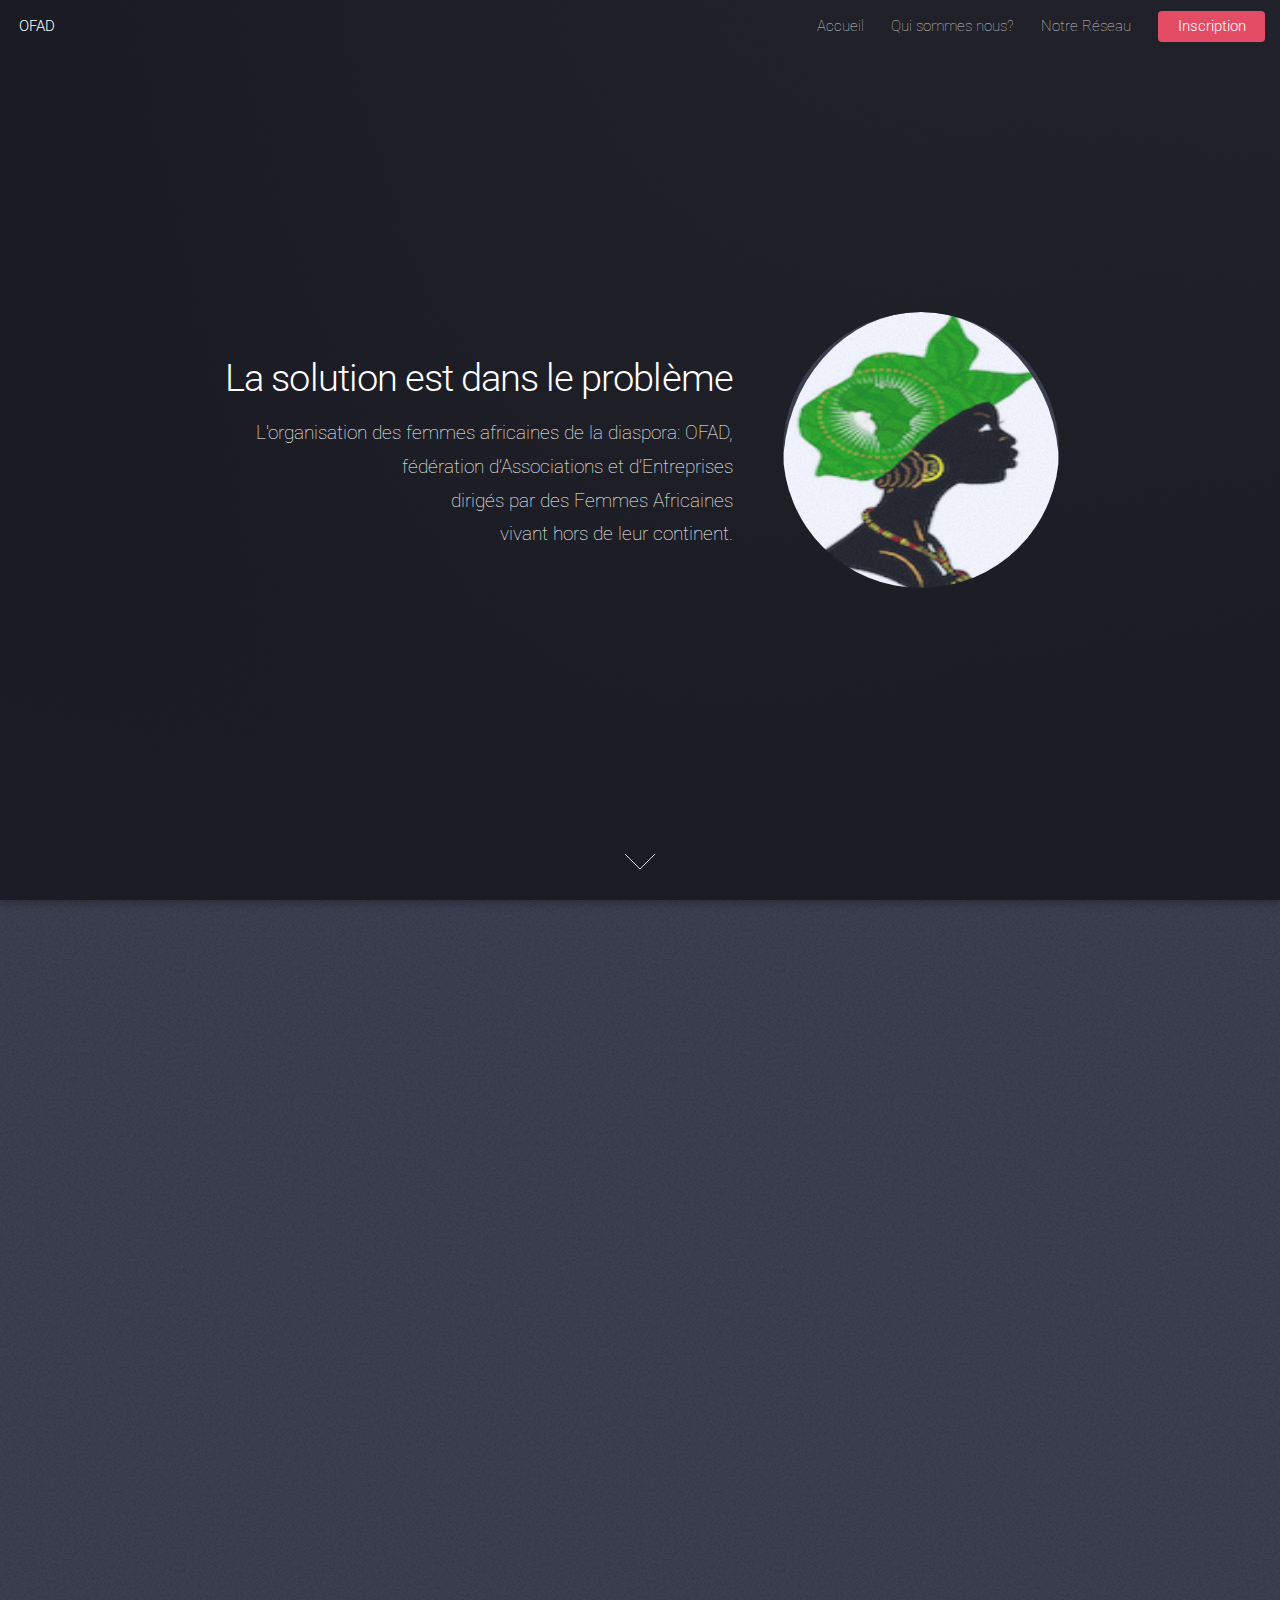
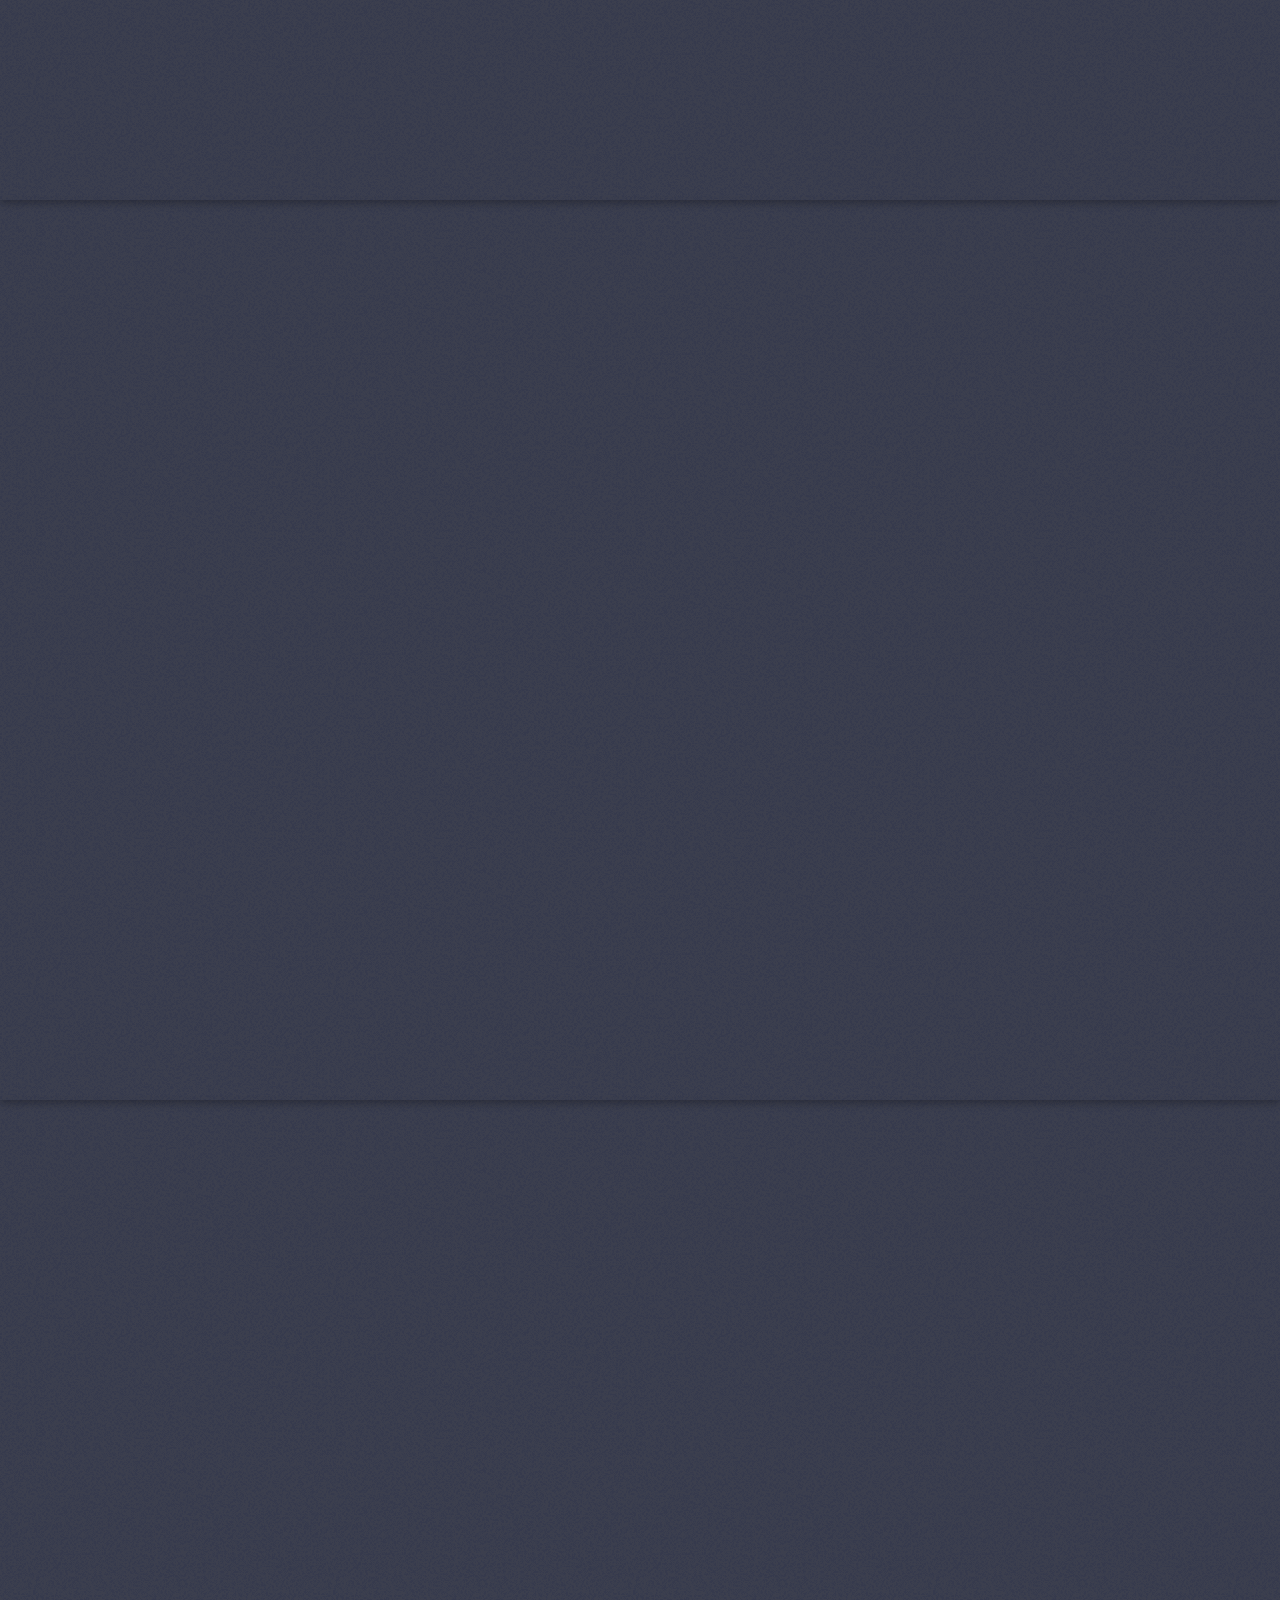
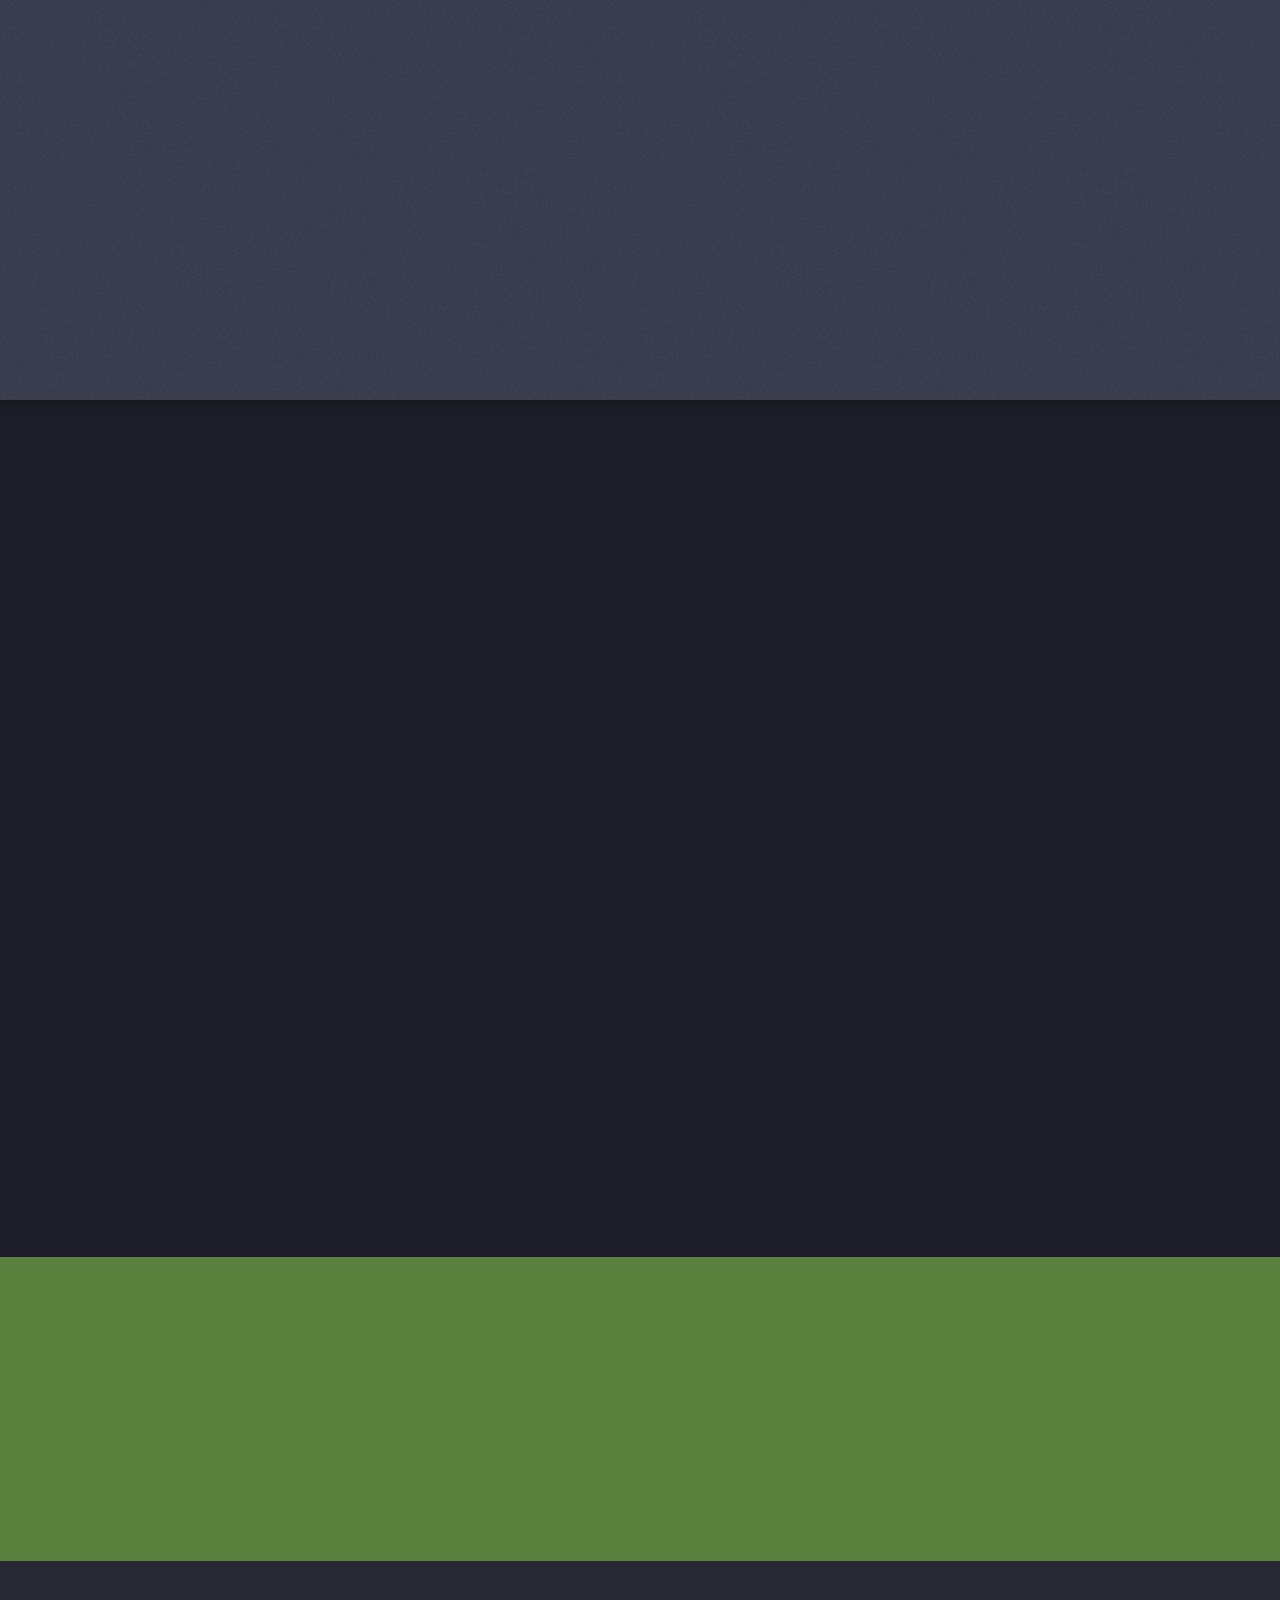
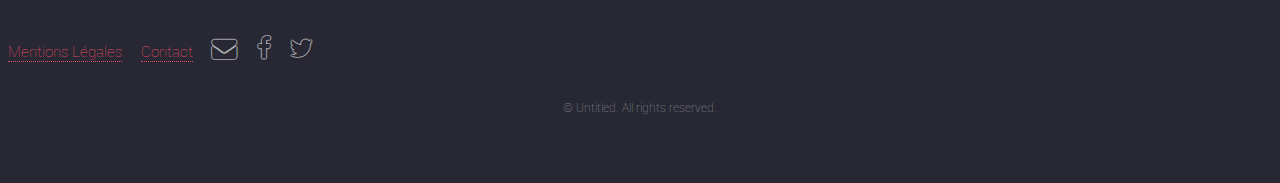
==== index.html @ 0f6bec69 "second commit" ====
<!DOCTYPE HTML>
<!--
	Landed by HTML5 UP
	html5up.net | @ajlkn
	Free for personal and commercial use under the CCA 3.0 license (html5up.net/license)
-->
<html>
	<head>
		<title>OFAD</title>
		<meta charset="utf-8" />
		<meta name="viewport" content="width=device-width, initial-scale=1" />
		<!--[if lte IE 8]><script src="assets/js/ie/html5shiv.js"></script><![endif]-->
		<link rel="stylesheet" href="assets/css/main.css" />
		<!--[if lte IE 9]><link rel="stylesheet" href="assets/css/ie9.css" /><![endif]-->
		<!--[if lte IE 8]><link rel="stylesheet" href="assets/css/ie8.css" /><![endif]-->
	</head>
	<body class="landing">
		<div id="page-wrapper">

			<!-- Header -->
				<header id="header">
					<h1 id="logo"><a href="index.html">OFAD</a></h1>
					<nav id="nav">
						<ul>
							<li><a href="index.html">Accueil</a></li>
							<li>
								<a href="#">Qui sommes nous?</a>
								<ul>
									<li><a href="left-sidebar.html">Nos Activités</a></li>
									<li><a href="right-sidebar.html">Actualités</a>
										<ul>
										<li><a href="#">Rencontre Associative</a></li>
										<li><a href="#">Agenda</a></li>
										</ul>
									</li>
									<li><a href="no-sidebar.html">Forums</a>
										<ul>
											<li><a href="#">Forum 2016</a></li>
											<li><a href="#">Forum 2015</a></li>
										</ul>
									</li>
									<li>
										<a href="#">L'équipe</a>
									</li>
								</ul>
							</li>
							<li><a href="reso.html">Notre Réseau</a>
								<ul>
									<li><a href="#"> Avec l'Afrique</a></li>
									<li><a href="#"> Richesse Associative</a></li>
									<li><a href="#"> Elles ont osé</a></li>
									<li><a href="#"> Gallerie</a></li>
								</ul>
							</li>
							<li><a href="conexion.html" class="button special">Inscription</a>
							</li>
						</ul>
					</nav>
				</header>

			<!-- Banner -->
				<section id="banner">
					<div class="content">
						<header>
							<h2>La solution est dans le problème</h2>
							<p>L'organisation des femmes africaines de la diaspora: OFAD,</br>
							fédération d’Associations et d’Entreprises </br>dirigés par des Femmes Africaines</br>
						 vivant hors de leur continent.</p>
						</header>
						<span class="image"><img src="images/logo_ofad.png" alt="" width="312px"height="312px"/></span>
					</div>
					<a href="#one" class="goto-next scrolly">Next</a>
				</section>

			<!-- One -->
				<section id="one" class="spotlight style1 bottom">
					<span class="image fit main ">
						<img src="images/couvofad1.png" alt="" />
					</span>
					<div class="content">
						<div class="container">
							<div class="row">
								<div class="4u 12u$(medium)">
									<header>
										<h2>Odio faucibus ipsum integer consequat</h2>
										<p>Nascetur eu nibh vestibulum amet gravida nascetur praesent</p>
									</header>
								</div>
								<div class="4u 12u$(medium)">
									<p>Feugiat accumsan lorem eu ac lorem amet sed accumsan donec.
									Blandit orci porttitor semper. Arcu phasellus tortor enim mi
									nisi praesent dolor adipiscing. Integer mi sed nascetur cep aliquet
									augue varius tempus lobortis porttitor accumsan consequat
									adipiscing lorem dolor.</p>
								</div>
								<div class="4u$ 12u$(medium)">
									<p>Morbi enim nascetur et placerat lorem sed iaculis neque ante
									adipiscing adipiscing metus massa. Blandit orci porttitor semper.
									Arcu phasellus tortor enim mi mi nisi praesent adipiscing. Integer
									mi sed nascetur cep aliquet augue varius tempus. Feugiat lorem
									ipsum dolor nullam.</p>
								</div>
							</div>
						</div>
					</div>
					<a href="#two" class="goto-next scrolly">Next</a>
				</section>

			<!-- Two -->
				<section id="two" class="spotlight style2 right">
					<span class="image fit main"><img src="images/vert02.png" alt="" /></span>
					<div class="content">
						<header>
							<h2>Notre Actualité</h2>
							<p>Ici vous verrez l'actualité de notre association.</p>
						</header>
						<p>Feugiat accumsan lorem eu ac lorem amet ac arcu phasellus tortor enim mi mi nisi praesent adipiscing. Integer mi sed nascetur cep aliquet augue varius tempus lobortis porttitor lorem et accumsan consequat adipiscing lorem.</p>
						<ul class="actions">
							<li><a href="#" class="button">Learn More</a></li>
						</ul>
					</div>
					<a href="#three" class="goto-next scrolly">Next</a>
				</section>

			<!-- Three -->
				<section id="three" class="spotlight style3 left">
					<span class="image fit main bottom"><img src="images/vert03.png" alt="" /></span>
					<div class="content">
						<header>
							<h2>Nos Actions et Forums.</h2>
							<p>Ici figurent toutes les actions que nous menons à travers l'Europe et l'Afrique.</p>
						</header>
						<p>Feugiat accumsan lorem eu ac lorem amet ac arcu phasellus tortor enim mi mi nisi praesent adipiscing. Integer mi sed nascetur cep aliquet augue varius tempus lobortis porttitor lorem et accumsan consequat adipiscing lorem.</p>
						<ul class="actions">
							<li><a href="#" class="button">Learn More</a></li>
						</ul>
					</div>
					<a href="#four" class="goto-next scrolly">Next</a>
				</section>

			<!-- Four -->
				<section id="four" class="wrapper style1 special fade-up">
					<div class="container">
						<header class="major">
							<h2>PARTENAIRES</h2>
							<p>Les Entreprises qui ont décidées de soutenir l'évolution de la femme africaine en Europe et en Afrique.</p>
						</header>
						<div class="box alt">
							<div class="row uniform">
								<section class="4u 6u(medium) 12u$(xsmall)">
									<span class="image fit part"> <img src="images/AFD_rvb_v2.png" alt="" /></span>
									<h3>Agence française de Développement</h3>
									<p>Feugiat accumsan lorem eu ac lorem amet accumsan donec. Blandit orci porttitor.</p>
								</section>
								<section class="4u 6u$(medium) 12u$(xsmall)">
									<span class="image fit part"><img src="images/ile_de_france.jpg" alt="" /></span>
									<h3>Île de France</h3>
									<p>Feugiat accumsan lorem eu ac lorem amet accumsan donec. Blandit orci porttitor.</p>
								</section>
								<section class="4u$ 6u(medium) 12u$(xsmall)">
									<span class="image fit part"><img src="images/LOGO_UBIZNEWS.jpg" alt="" /></span>
									<h3>UBIZNEWS</h3>
									<p>Feugiat accumsan lorem eu ac lorem amet accumsan donec. Blandit orci porttitor.</p>
								</section>
								<section class="4u 6u$(medium) 12u$(xsmall)">
									<span class="image fit part"><img src="images/LOGO_CLAEE.jpg" alt="" /></span>
									<h3>C.L.A.E.E</h3>
									<p>Feugiat accumsan lorem eu ac lorem amet accumsan donec. Blandit orci porttitor.</p>
								</section>
								<section class="4u 6u(medium) 12u$(xsmall)">
								<span class="image fit part"><img src="images/planet_finance.jpg" alt="" /></span>
									<h3>Planete Finance</h3>
									<p>Feugiat accumsan lorem eu ac lorem amet accumsan donec. Blandit orci porttitor.</p>
								</section>
								<section class="4u$ 6u$(medium) 12u$(xsmall)">
									<span class="image fit part"><img src="images/cha_logo.jpg" alt="" /></span>
									<h3>Centre Hubertine Auclert</h3>
									<p>Feugiat accumsan lorem eu ac lorem amet accumsan donec. Blandit orci porttitor.</p>
								</section>
							</div>
						</div>
					</div>
				</section>

			<!-- Five -->
				<section id="five" class="wrapper style2 special fade">
					<div class="container">
						<header>
							<h2>Contactez Nous</h2>
							<p>Pour nous joindre, nous faire un don, Posez des questions c'estpar ici.</p>
						</header>
						<form method="post" action="#" class="container 50%">
							<div class="row uniform 50%">
								<div class="8u 12u$(xsmall)"><input type="email" name="email" id="email" placeholder="Votre adresse Email" />
									<textare arows="5" cols="10" name="msg" id="msg" placeholder="Entrez Votre Message"></textarea>
								</div>
								<div class="4u$ 12u$(xsmall)"><input type="submit" value="Validez" class="fit special" /></div>
							</div>
						</form>
					</div>
				</section>

			<!-- Footer -->
				<footer id="footer">
					<ul class="icons">
						<li><a href="ML.html" ><span class="label">Mentions Légales</span></a></li>
						<li><a href="contact.html"><span class="label">Contact</span></a></li>
						<li><a href="#" class="icon alt fa-envelope"><span class="label">Email</span></a></li>
						<li><a href="#" class="icon alt fa-facebook"><span class="label">Facebook</span></a></li>
						<li><a href="#" class="icon alt fa-twitter"><span class="label">Twitter</span></a></li>
					</ul>
					<ul class="copyright">
						<li>&copy; Untitled. All rights reserved.</li>
					</ul>
				</footer>

		</div>

		<!-- Scripts -->
			<script src="assets/js/jquery.min.js"></script>
			<script src="assets/js/jquery.scrolly.min.js"></script>
			<script src="assets/js/jquery.dropotron.min.js"></script>
			<script src="assets/js/jquery.scrollex.min.js"></script>
			<script src="assets/js/skel.min.js"></script>
			<script src="assets/js/util.js"></script>
			<!--[if lte IE 8]><script src="assets/js/ie/respond.min.js"></script><![endif]-->
			<script src="assets/js/main.js"></script>

	</body>
</html>
---- assets/css/main.css ----
@import url("font-awesome.min.css");
@import url("http://fonts.googleapis.com/css?family=Roboto:100,300,100italic,300italic");

/*
	Landed by HTML5 UP
	html5up.net | @ajlkn
	Free for personal and commercial use under the CCA 3.0 license (html5up.net/license)
*/

/* Reset */

	html, body, div, span, applet, object, iframe, h1, h2, h3, h4, h5, h6, p, blockquote, pre, a, abbr, acronym, address, big, cite, code, del, dfn, em, img, ins, kbd, q, s, samp, small, strike, strong, sub, sup, tt, var, b, u, i, center, dl, dt, dd, ol, ul, li, fieldset, form, label, legend, table, caption, tbody, tfoot, thead, tr, th, td, article, aside, canvas, details, embed, figure, figcaption, footer, header, hgroup, menu, nav, output, ruby, section, summary, time, mark, audio, video {
		margin: 0;
		padding: 0;
		border: 0;
		font-size: 100%;
		font: inherit;
		vertical-align: baseline;
	}

	article, aside, details, figcaption, figure, footer, header, hgroup, menu, nav, section {
		display: block;
	}

	body {
		line-height: 1;
	}

	ol, ul {
		list-style: none;
	}

	blockquote, q {
		quotes: none;
	}

	blockquote:before, blockquote:after, q:before, q:after {
		content: '';
		content: none;
	}

	table {
		border-collapse: collapse;
		border-spacing: 0;
	}

	body {
		-webkit-text-size-adjust: none;
	}

/* Box Model */

	*, *:before, *:after {
		-moz-box-sizing: border-box;
		-webkit-box-sizing: border-box;
		box-sizing: border-box;
	}

/* Containers */

	.container {
		margin-left: auto;
		margin-right: auto;
	}

	.container.\31 25\25 {
		width: 100%;
		max-width: 87.5em;
		min-width: 70em;
	}

	.container.\37 5\25 {
		width: 52.5em;
	}

	.container.\35 0\25 {
		width: 35em;
	}

	.container.\32 5\25 {
		width: 17.5em;
	}

	.container {
		width: 70em;
	}

	@media screen and (max-width: 1680px) {

		.container.\31 25\25 {
			width: 100%;
			max-width: 87.5em;
			min-width: 70em;
		}

		.container.\37 5\25 {
			width: 52.5em;
		}

		.container.\35 0\25 {
			width: 35em;
		}

		.container.\32 5\25 {
			width: 17.5em;
		}

		.container {
			width: 70em;
		}

	}

	@media screen and (max-width: 1280px) {

		.container.\31 25\25 {
			width: 100%;
			max-width: 112.5%;
			min-width: 90%;
		}

		.container.\37 5\25 {
			width: 67.5%;
		}

		.container.\35 0\25 {
			width: 45%;
		}

		.container.\32 5\25 {
			width: 22.5%;
		}

		.container {
			width: 90%;
		}

	}

	@media screen and (max-width: 980px) {

		.container.\31 25\25 {
			width: 100%;
			max-width: 125%;
			min-width: 100%;
		}

		.container.\37 5\25 {
			width: 75%;
		}

		.container.\35 0\25 {
			width: 50%;
		}

		.container.\32 5\25 {
			width: 25%;
		}

		.container {
			width: 100% !important;
		}

	}

	@media screen and (max-width: 736px) {

		.container.\31 25\25 {
			width: 100%;
			max-width: 125%;
			min-width: 100%;
		}

		.container.\37 5\25 {
			width: 75%;
		}

		.container.\35 0\25 {
			width: 50%;
		}

		.container.\32 5\25 {
			width: 25%;
		}

		.container {
			width: 100% !important;
		}

	}

	@media screen and (max-width: 480px) {

		.container.\31 25\25 {
			width: 100%;
			max-width: 125%;
			min-width: 100%;
		}

		.container.\37 5\25 {
			width: 75%;
		}

		.container.\35 0\25 {
			width: 50%;
		}

		.container.\32 5\25 {
			width: 25%;
		}

		.container {
			width: 100% !important;
		}

	}

/* Grid */

	.row {
		border-bottom: solid 1px transparent;
		-moz-box-sizing: border-box;
		-webkit-box-sizing: border-box;
		box-sizing: border-box;
	}

	.row > * {
		float: left;
		-moz-box-sizing: border-box;
		-webkit-box-sizing: border-box;
		box-sizing: border-box;
	}

	.row:after, .row:before {
		content: '';
		display: block;
		clear: both;
		height: 0;
	}

	.row.uniform > * > :first-child {
		margin-top: 0;
	}

	.row.uniform > * > :last-child {
		margin-bottom: 0;
	}

	.row.\30 \25 > * {
		padding: 0 0 0 0em;
	}

	.row.\30 \25 {
		margin: 0 0 -1px 0em;
	}

	.row.uniform.\30 \25 > * {
		padding: 0em 0 0 0em;
	}

	.row.uniform.\30 \25 {
		margin: 0em 0 -1px 0em;
	}

	.row > * {
		padding: 0 0 0 2.5em;
	}

	.row {
		margin: 0 0 -1px -2.5em;
	}

	.row.uniform > * {
		padding: 2.5em 0 0 2.5em;
	}

	.row.uniform {
		margin: -2.5em 0 -1px -2.5em;
	}

	.row.\32 00\25 > * {
		padding: 0 0 0 5em;
	}

	.row.\32 00\25 {
		margin: 0 0 -1px -5em;
	}

	.row.uniform.\32 00\25 > * {
		padding: 5em 0 0 5em;
	}

	.row.uniform.\32 00\25 {
		margin: -5em 0 -1px -5em;
	}

	.row.\31 50\25 > * {
		padding: 0 0 0 3.75em;
	}

	.row.\31 50\25 {
		margin: 0 0 -1px -3.75em;
	}

	.row.uniform.\31 50\25 > * {
		padding: 3.75em 0 0 3.75em;
	}

	.row.uniform.\31 50\25 {
		margin: -3.75em 0 -1px -3.75em;
	}

	.row.\35 0\25 > * {
		padding: 0 0 0 1.25em;
	}

	.row.\35 0\25 {
		margin: 0 0 -1px -1.25em;
	}

	.row.uniform.\35 0\25 > * {
		padding: 1.25em 0 0 1.25em;
	}

	.row.uniform.\35 0\25 {
		margin: -1.25em 0 -1px -1.25em;
	}

	.row.\32 5\25 > * {
		padding: 0 0 0 0.625em;
	}

	.row.\32 5\25 {
		margin: 0 0 -1px -0.625em;
	}

	.row.uniform.\32 5\25 > * {
		padding: 0.625em 0 0 0.625em;
	}

	.row.uniform.\32 5\25 {
		margin: -0.625em 0 -1px -0.625em;
	}

	.\31 2u, .\31 2u\24 {
		width: 100%;
		clear: none;
		margin-left: 0;
	}

	.\31 1u, .\31 1u\24 {
		width: 91.6666666667%;
		clear: none;
		margin-left: 0;
	}

	.\31 0u, .\31 0u\24 {
		width: 83.3333333333%;
		clear: none;
		margin-left: 0;
	}

	.\39 u, .\39 u\24 {
		width: 75%;
		clear: none;
		margin-left: 0;
	}

	.\38 u, .\38 u\24 {
		width: 66.6666666667%;
		clear: none;
		margin-left: 0;
	}

	.\37 u, .\37 u\24 {
		width: 58.3333333333%;
		clear: none;
		margin-left: 0;
	}

	.\36 u, .\36 u\24 {
		width: 50%;
		clear: none;
		margin-left: 0;
	}

	.\35 u, .\35 u\24 {
		width: 41.6666666667%;
		clear: none;
		margin-left: 0;
	}

	.\34 u, .\34 u\24 {
		width: 33.3333333333%;
		clear: none;
		margin-left: 0;
	}

	.\33 u, .\33 u\24 {
		width: 25%;
		clear: none;
		margin-left: 0;
	}

	.\32 u, .\32 u\24 {
		width: 16.6666666667%;
		clear: none;
		margin-left: 0;
	}

	.\31 u, .\31 u\24 {
		width: 8.3333333333%;
		clear: none;
		margin-left: 0;
	}

	.\31 2u\24 + *,
	.\31 1u\24 + *,
	.\31 0u\24 + *,
	.\39 u\24 + *,
	.\38 u\24 + *,
	.\37 u\24 + *,
	.\36 u\24 + *,
	.\35 u\24 + *,
	.\34 u\24 + *,
	.\33 u\24 + *,
	.\32 u\24 + *,
	.\31 u\24 + * {
		clear: left;
	}

	.\-11u {
		margin-left: 91.66667%;
	}

	.\-10u {
		margin-left: 83.33333%;
	}

	.\-9u {
		margin-left: 75%;
	}

	.\-8u {
		margin-left: 66.66667%;
	}

	.\-7u {
		margin-left: 58.33333%;
	}

	.\-6u {
		margin-left: 50%;
	}

	.\-5u {
		margin-left: 41.66667%;
	}

	.\-4u {
		margin-left: 33.33333%;
	}

	.\-3u {
		margin-left: 25%;
	}

	.\-2u {
		margin-left: 16.66667%;
	}

	.\-1u {
		margin-left: 8.33333%;
	}

	@media screen and (max-width: 1680px) {

		.row > * {
			padding: 0 0 0 2.5em;
		}

		.row {
			margin: 0 0 -1px -2.5em;
		}

		.row.uniform > * {
			padding: 2.5em 0 0 2.5em;
		}

		.row.uniform {
			margin: -2.5em 0 -1px -2.5em;
		}

		.row.\32 00\25 > * {
			padding: 0 0 0 5em;
		}

		.row.\32 00\25 {
			margin: 0 0 -1px -5em;
		}

		.row.uniform.\32 00\25 > * {
			padding: 5em 0 0 5em;
		}

		.row.uniform.\32 00\25 {
			margin: -5em 0 -1px -5em;
		}

		.row.\31 50\25 > * {
			padding: 0 0 0 3.75em;
		}

		.row.\31 50\25 {
			margin: 0 0 -1px -3.75em;
		}

		.row.uniform.\31 50\25 > * {
			padding: 3.75em 0 0 3.75em;
		}

		.row.uniform.\31 50\25 {
			margin: -3.75em 0 -1px -3.75em;
		}

		.row.\35 0\25 > * {
			padding: 0 0 0 1.25em;
		}

		.row.\35 0\25 {
			margin: 0 0 -1px -1.25em;
		}

		.row.uniform.\35 0\25 > * {
			padding: 1.25em 0 0 1.25em;
		}

		.row.uniform.\35 0\25 {
			margin: -1.25em 0 -1px -1.25em;
		}

		.row.\32 5\25 > * {
			padding: 0 0 0 0.625em;
		}

		.row.\32 5\25 {
			margin: 0 0 -1px -0.625em;
		}

		.row.uniform.\32 5\25 > * {
			padding: 0.625em 0 0 0.625em;
		}

		.row.uniform.\32 5\25 {
			margin: -0.625em 0 -1px -0.625em;
		}

		.\31 2u\28xlarge\29, .\31 2u\24\28xlarge\29 {
			width: 100%;
			clear: none;
			margin-left: 0;
		}

		.\31 1u\28xlarge\29, .\31 1u\24\28xlarge\29 {
			width: 91.6666666667%;
			clear: none;
			margin-left: 0;
		}

		.\31 0u\28xlarge\29, .\31 0u\24\28xlarge\29 {
			width: 83.3333333333%;
			clear: none;
			margin-left: 0;
		}

		.\39 u\28xlarge\29, .\39 u\24\28xlarge\29 {
			width: 75%;
			clear: none;
			margin-left: 0;
		}

		.\38 u\28xlarge\29, .\38 u\24\28xlarge\29 {
			width: 66.6666666667%;
			clear: none;
			margin-left: 0;
		}

		.\37 u\28xlarge\29, .\37 u\24\28xlarge\29 {
			width: 58.3333333333%;
			clear: none;
			margin-left: 0;
		}

		.\36 u\28xlarge\29, .\36 u\24\28xlarge\29 {
			width: 50%;
			clear: none;
			margin-left: 0;
		}

		.\35 u\28xlarge\29, .\35 u\24\28xlarge\29 {
			width: 41.6666666667%;
			clear: none;
			margin-left: 0;
		}

		.\34 u\28xlarge\29, .\34 u\24\28xlarge\29 {
			width: 33.3333333333%;
			clear: none;
			margin-left: 0;
		}

		.\33 u\28xlarge\29, .\33 u\24\28xlarge\29 {
			width: 25%;
			clear: none;
			margin-left: 0;
		}

		.\32 u\28xlarge\29, .\32 u\24\28xlarge\29 {
			width: 16.6666666667%;
			clear: none;
			margin-left: 0;
		}

		.\31 u\28xlarge\29, .\31 u\24\28xlarge\29 {
			width: 8.3333333333%;
			clear: none;
			margin-left: 0;
		}

		.\31 2u\24\28xlarge\29 + *,
		.\31 1u\24\28xlarge\29 + *,
		.\31 0u\24\28xlarge\29 + *,
		.\39 u\24\28xlarge\29 + *,
		.\38 u\24\28xlarge\29 + *,
		.\37 u\24\28xlarge\29 + *,
		.\36 u\24\28xlarge\29 + *,
		.\35 u\24\28xlarge\29 + *,
		.\34 u\24\28xlarge\29 + *,
		.\33 u\24\28xlarge\29 + *,
		.\32 u\24\28xlarge\29 + *,
		.\31 u\24\28xlarge\29 + * {
			clear: left;
		}

		.\-11u\28xlarge\29 {
			margin-left: 91.66667%;
		}

		.\-10u\28xlarge\29 {
			margin-left: 83.33333%;
		}

		.\-9u\28xlarge\29 {
			margin-left: 75%;
		}

		.\-8u\28xlarge\29 {
			margin-left: 66.66667%;
		}

		.\-7u\28xlarge\29 {
			margin-left: 58.33333%;
		}

		.\-6u\28xlarge\29 {
			margin-left: 50%;
		}

		.\-5u\28xlarge\29 {
			margin-left: 41.66667%;
		}

		.\-4u\28xlarge\29 {
			margin-left: 33.33333%;
		}

		.\-3u\28xlarge\29 {
			margin-left: 25%;
		}

		.\-2u\28xlarge\29 {
			margin-left: 16.66667%;
		}

		.\-1u\28xlarge\29 {
			margin-left: 8.33333%;
		}

	}

	@media screen and (max-width: 1280px) {

		.row > * {
			padding: 0 0 0 2.5em;
		}

		.row {
			margin: 0 0 -1px -2.5em;
		}

		.row.uniform > * {
			padding: 2.5em 0 0 2.5em;
		}

		.row.uniform {
			margin: -2.5em 0 -1px -2.5em;
		}

		.row.\32 00\25 > * {
			padding: 0 0 0 5em;
		}

		.row.\32 00\25 {
			margin: 0 0 -1px -5em;
		}

		.row.uniform.\32 00\25 > * {
			padding: 5em 0 0 5em;
		}

		.row.uniform.\32 00\25 {
			margin: -5em 0 -1px -5em;
		}

		.row.\31 50\25 > * {
			padding: 0 0 0 3.75em;
		}

		.row.\31 50\25 {
			margin: 0 0 -1px -3.75em;
		}

		.row.uniform.\31 50\25 > * {
			padding: 3.75em 0 0 3.75em;
		}

		.row.uniform.\31 50\25 {
			margin: -3.75em 0 -1px -3.75em;
		}

		.row.\35 0\25 > * {
			padding: 0 0 0 1.25em;
		}

		.row.\35 0\25 {
			margin: 0 0 -1px -1.25em;
		}

		.row.uniform.\35 0\25 > * {
			padding: 1.25em 0 0 1.25em;
		}

		.row.uniform.\35 0\25 {
			margin: -1.25em 0 -1px -1.25em;
		}

		.row.\32 5\25 > * {
			padding: 0 0 0 0.625em;
		}

		.row.\32 5\25 {
			margin: 0 0 -1px -0.625em;
		}

		.row.uniform.\32 5\25 > * {
			padding: 0.625em 0 0 0.625em;
		}

		.row.uniform.\32 5\25 {
			margin: -0.625em 0 -1px -0.625em;
		}

		.\31 2u\28large\29, .\31 2u\24\28large\29 {
			width: 100%;
			clear: none;
			margin-left: 0;
		}

		.\31 1u\28large\29, .\31 1u\24\28large\29 {
			width: 91.6666666667%;
			clear: none;
			margin-left: 0;
		}

		.\31 0u\28large\29, .\31 0u\24\28large\29 {
			width: 83.3333333333%;
			clear: none;
			margin-left: 0;
		}

		.\39 u\28large\29, .\39 u\24\28large\29 {
			width: 75%;
			clear: none;
			margin-left: 0;
		}

		.\38 u\28large\29, .\38 u\24\28large\29 {
			width: 66.6666666667%;
			clear: none;
			margin-left: 0;
		}

		.\37 u\28large\29, .\37 u\24\28large\29 {
			width: 58.3333333333%;
			clear: none;
			margin-left: 0;
		}

		.\36 u\28large\29, .\36 u\24\28large\29 {
			width: 50%;
			clear: none;
			margin-left: 0;
		}

		.\35 u\28large\29, .\35 u\24\28large\29 {
			width: 41.6666666667%;
			clear: none;
			margin-left: 0;
		}

		.\34 u\28large\29, .\34 u\24\28large\29 {
			width: 33.3333333333%;
			clear: none;
			margin-left: 0;
		}

		.\33 u\28large\29, .\33 u\24\28large\29 {
			width: 25%;
			clear: none;
			margin-left: 0;
		}

		.\32 u\28large\29, .\32 u\24\28large\29 {
			width: 16.6666666667%;
			clear: none;
			margin-left: 0;
		}

		.\31 u\28large\29, .\31 u\24\28large\29 {
			width: 8.3333333333%;
			clear: none;
			margin-left: 0;
		}

		.\31 2u\24\28large\29 + *,
		.\31 1u\24\28large\29 + *,
		.\31 0u\24\28large\29 + *,
		.\39 u\24\28large\29 + *,
		.\38 u\24\28large\29 + *,
		.\37 u\24\28large\29 + *,
		.\36 u\24\28large\29 + *,
		.\35 u\24\28large\29 + *,
		.\34 u\24\28large\29 + *,
		.\33 u\24\28large\29 + *,
		.\32 u\24\28large\29 + *,
		.\31 u\24\28large\29 + * {
			clear: left;
		}

		.\-11u\28large\29 {
			margin-left: 91.66667%;
		}

		.\-10u\28large\29 {
			margin-left: 83.33333%;
		}

		.\-9u\28large\29 {
			margin-left: 75%;
		}

		.\-8u\28large\29 {
			margin-left: 66.66667%;
		}

		.\-7u\28large\29 {
			margin-left: 58.33333%;
		}

		.\-6u\28large\29 {
			margin-left: 50%;
		}

		.\-5u\28large\29 {
			margin-left: 41.66667%;
		}

		.\-4u\28large\29 {
			margin-left: 33.33333%;
		}

		.\-3u\28large\29 {
			margin-left: 25%;
		}

		.\-2u\28large\29 {
			margin-left: 16.66667%;
		}

		.\-1u\28large\29 {
			margin-left: 8.33333%;
		}

	}

	@media screen and (max-width: 980px) {

		.row > * {
			padding: 0 0 0 2.5em;
		}

		.row {
			margin: 0 0 -1px -2.5em;
		}

		.row.uniform > * {
			padding: 2.5em 0 0 2.5em;
		}

		.row.uniform {
			margin: -2.5em 0 -1px -2.5em;
		}

		.row.\32 00\25 > * {
			padding: 0 0 0 5em;
		}

		.row.\32 00\25 {
			margin: 0 0 -1px -5em;
		}

		.row.uniform.\32 00\25 > * {
			padding: 5em 0 0 5em;
		}

		.row.uniform.\32 00\25 {
			margin: -5em 0 -1px -5em;
		}

		.row.\31 50\25 > * {
			padding: 0 0 0 3.75em;
		}

		.row.\31 50\25 {
			margin: 0 0 -1px -3.75em;
		}

		.row.uniform.\31 50\25 > * {
			padding: 3.75em 0 0 3.75em;
		}

		.row.uniform.\31 50\25 {
			margin: -3.75em 0 -1px -3.75em;
		}

		.row.\35 0\25 > * {
			padding: 0 0 0 1.25em;
		}

		.row.\35 0\25 {
			margin: 0 0 -1px -1.25em;
		}

		.row.uniform.\35 0\25 > * {
			padding: 1.25em 0 0 1.25em;
		}

		.row.uniform.\35 0\25 {
			margin: -1.25em 0 -1px -1.25em;
		}

		.row.\32 5\25 > * {
			padding: 0 0 0 0.625em;
		}

		.row.\32 5\25 {
			margin: 0 0 -1px -0.625em;
		}

		.row.uniform.\32 5\25 > * {
			padding: 0.625em 0 0 0.625em;
		}

		.row.uniform.\32 5\25 {
			margin: -0.625em 0 -1px -0.625em;
		}

		.\31 2u\28medium\29, .\31 2u\24\28medium\29 {
			width: 100%;
			clear: none;
			margin-left: 0;
		}

		.\31 1u\28medium\29, .\31 1u\24\28medium\29 {
			width: 91.6666666667%;
			clear: none;
			margin-left: 0;
		}

		.\31 0u\28medium\29, .\31 0u\24\28medium\29 {
			width: 83.3333333333%;
			clear: none;
			margin-left: 0;
		}

		.\39 u\28medium\29, .\39 u\24\28medium\29 {
			width: 75%;
			clear: none;
			margin-left: 0;
		}

		.\38 u\28medium\29, .\38 u\24\28medium\29 {
			width: 66.6666666667%;
			clear: none;
			margin-left: 0;
		}

		.\37 u\28medium\29, .\37 u\24\28medium\29 {
			width: 58.3333333333%;
			clear: none;
			margin-left: 0;
		}

		.\36 u\28medium\29, .\36 u\24\28medium\29 {
			width: 50%;
			clear: none;
			margin-left: 0;
		}

		.\35 u\28medium\29, .\35 u\24\28medium\29 {
			width: 41.6666666667%;
			clear: none;
			margin-left: 0;
		}

		.\34 u\28medium\29, .\34 u\24\28medium\29 {
			width: 33.3333333333%;
			clear: none;
			margin-left: 0;
		}

		.\33 u\28medium\29, .\33 u\24\28medium\29 {
			width: 25%;
			clear: none;
			margin-left: 0;
		}

		.\32 u\28medium\29, .\32 u\24\28medium\29 {
			width: 16.6666666667%;
			clear: none;
			margin-left: 0;
		}

		.\31 u\28medium\29, .\31 u\24\28medium\29 {
			width: 8.3333333333%;
			clear: none;
			margin-left: 0;
		}

		.\31 2u\24\28medium\29 + *,
		.\31 1u\24\28medium\29 + *,
		.\31 0u\24\28medium\29 + *,
		.\39 u\24\28medium\29 + *,
		.\38 u\24\28medium\29 + *,
		.\37 u\24\28medium\29 + *,
		.\36 u\24\28medium\29 + *,
		.\35 u\24\28medium\29 + *,
		.\34 u\24\28medium\29 + *,
		.\33 u\24\28medium\29 + *,
		.\32 u\24\28medium\29 + *,
		.\31 u\24\28medium\29 + * {
			clear: left;
		}

		.\-11u\28medium\29 {
			margin-left: 91.66667%;
		}

		.\-10u\28medium\29 {
			margin-left: 83.33333%;
		}

		.\-9u\28medium\29 {
			margin-left: 75%;
		}

		.\-8u\28medium\29 {
			margin-left: 66.66667%;
		}

		.\-7u\28medium\29 {
			margin-left: 58.33333%;
		}

		.\-6u\28medium\29 {
			margin-left: 50%;
		}

		.\-5u\28medium\29 {
			margin-left: 41.66667%;
		}

		.\-4u\28medium\29 {
			margin-left: 33.33333%;
		}

		.\-3u\28medium\29 {
			margin-left: 25%;
		}

		.\-2u\28medium\29 {
			margin-left: 16.66667%;
		}

		.\-1u\28medium\29 {
			margin-left: 8.33333%;
		}

	}

	@media screen and (max-width: 736px) {

		.row > * {
			padding: 0 0 0 2.5em;
		}

		.row {
			margin: 0 0 -1px -2.5em;
		}

		.row.uniform > * {
			padding: 2.5em 0 0 2.5em;
		}

		.row.uniform {
			margin: -2.5em 0 -1px -2.5em;
		}

		.row.\32 00\25 > * {
			padding: 0 0 0 5em;
		}

		.row.\32 00\25 {
			margin: 0 0 -1px -5em;
		}

		.row.uniform.\32 00\25 > * {
			padding: 5em 0 0 5em;
		}

		.row.uniform.\32 00\25 {
			margin: -5em 0 -1px -5em;
		}

		.row.\31 50\25 > * {
			padding: 0 0 0 3.75em;
		}

		.row.\31 50\25 {
			margin: 0 0 -1px -3.75em;
		}

		.row.uniform.\31 50\25 > * {
			padding: 3.75em 0 0 3.75em;
		}

		.row.uniform.\31 50\25 {
			margin: -3.75em 0 -1px -3.75em;
		}

		.row.\35 0\25 > * {
			padding: 0 0 0 1.25em;
		}

		.row.\35 0\25 {
			margin: 0 0 -1px -1.25em;
		}

		.row.uniform.\35 0\25 > * {
			padding: 1.25em 0 0 1.25em;
		}

		.row.uniform.\35 0\25 {
			margin: -1.25em 0 -1px -1.25em;
		}

		.row.\32 5\25 > * {
			padding: 0 0 0 0.625em;
		}

		.row.\32 5\25 {
			margin: 0 0 -1px -0.625em;
		}

		.row.uniform.\32 5\25 > * {
			padding: 0.625em 0 0 0.625em;
		}

		.row.uniform.\32 5\25 {
			margin: -0.625em 0 -1px -0.625em;
		}

		.\31 2u\28small\29, .\31 2u\24\28small\29 {
			width: 100%;
			clear: none;
			margin-left: 0;
		}

		.\31 1u\28small\29, .\31 1u\24\28small\29 {
			width: 91.6666666667%;
			clear: none;
			margin-left: 0;
		}

		.\31 0u\28small\29, .\31 0u\24\28small\29 {
			width: 83.3333333333%;
			clear: none;
			margin-left: 0;
		}

		.\39 u\28small\29, .\39 u\24\28small\29 {
			width: 75%;
			clear: none;
			margin-left: 0;
		}

		.\38 u\28small\29, .\38 u\24\28small\29 {
			width: 66.6666666667%;
			clear: none;
			margin-left: 0;
		}

		.\37 u\28small\29, .\37 u\24\28small\29 {
			width: 58.3333333333%;
			clear: none;
			margin-left: 0;
		}

		.\36 u\28small\29, .\36 u\24\28small\29 {
			width: 50%;
			clear: none;
			margin-left: 0;
		}

		.\35 u\28small\29, .\35 u\24\28small\29 {
			width: 41.6666666667%;
			clear: none;
			margin-left: 0;
		}

		.\34 u\28small\29, .\34 u\24\28small\29 {
			width: 33.3333333333%;
			clear: none;
			margin-left: 0;
		}

		.\33 u\28small\29, .\33 u\24\28small\29 {
			width: 25%;
			clear: none;
			margin-left: 0;
		}

		.\32 u\28small\29, .\32 u\24\28small\29 {
			width: 16.6666666667%;
			clear: none;
			margin-left: 0;
		}

		.\31 u\28small\29, .\31 u\24\28small\29 {
			width: 8.3333333333%;
			clear: none;
			margin-left: 0;
		}

		.\31 2u\24\28small\29 + *,
		.\31 1u\24\28small\29 + *,
		.\31 0u\24\28small\29 + *,
		.\39 u\24\28small\29 + *,
		.\38 u\24\28small\29 + *,
		.\37 u\24\28small\29 + *,
		.\36 u\24\28small\29 + *,
		.\35 u\24\28small\29 + *,
		.\34 u\24\28small\29 + *,
		.\33 u\24\28small\29 + *,
		.\32 u\24\28small\29 + *,
		.\31 u\24\28small\29 + * {
			clear: left;
		}

		.\-11u\28small\29 {
			margin-left: 91.66667%;
		}

		.\-10u\28small\29 {
			margin-left: 83.33333%;
		}

		.\-9u\28small\29 {
			margin-left: 75%;
		}

		.\-8u\28small\29 {
			margin-left: 66.66667%;
		}

		.\-7u\28small\29 {
			margin-left: 58.33333%;
		}

		.\-6u\28small\29 {
			margin-left: 50%;
		}

		.\-5u\28small\29 {
			margin-left: 41.66667%;
		}

		.\-4u\28small\29 {
			margin-left: 33.33333%;
		}

		.\-3u\28small\29 {
			margin-left: 25%;
		}

		.\-2u\28small\29 {
			margin-left: 16.66667%;
		}

		.\-1u\28small\29 {
			margin-left: 8.33333%;
		}

	}

	@media screen and (max-width: 480px) {

		.row > * {
			padding: 0 0 0 2.5em;
		}

		.row {
			margin: 0 0 -1px -2.5em;
		}

		.row.uniform > * {
			padding: 2.5em 0 0 2.5em;
		}

		.row.uniform {
			margin: -2.5em 0 -1px -2.5em;
		}

		.row.\32 00\25 > * {
			padding: 0 0 0 5em;
		}

		.row.\32 00\25 {
			margin: 0 0 -1px -5em;
		}

		.row.uniform.\32 00\25 > * {
			padding: 5em 0 0 5em;
		}

		.row.uniform.\32 00\25 {
			margin: -5em 0 -1px -5em;
		}

		.row.\31 50\25 > * {
			padding: 0 0 0 3.75em;
		}

		.row.\31 50\25 {
			margin: 0 0 -1px -3.75em;
		}

		.row.uniform.\31 50\25 > * {
			padding: 3.75em 0 0 3.75em;
		}

		.row.uniform.\31 50\25 {
			margin: -3.75em 0 -1px -3.75em;
		}

		.row.\35 0\25 > * {
			padding: 0 0 0 1.25em;
		}

		.row.\35 0\25 {
			margin: 0 0 -1px -1.25em;
		}

		.row.uniform.\35 0\25 > * {
			padding: 1.25em 0 0 1.25em;
		}

		.row.uniform.\35 0\25 {
			margin: -1.25em 0 -1px -1.25em;
		}

		.row.\32 5\25 > * {
			padding: 0 0 0 0.625em;
		}

		.row.\32 5\25 {
			margin: 0 0 -1px -0.625em;
		}

		.row.uniform.\32 5\25 > * {
			padding: 0.625em 0 0 0.625em;
		}

		.row.uniform.\32 5\25 {
			margin: -0.625em 0 -1px -0.625em;
		}

		.\31 2u\28xsmall\29, .\31 2u\24\28xsmall\29 {
			width: 100%;
			clear: none;
			margin-left: 0;
		}

		.\31 1u\28xsmall\29, .\31 1u\24\28xsmall\29 {
			width: 91.6666666667%;
			clear: none;
			margin-left: 0;
		}

		.\31 0u\28xsmall\29, .\31 0u\24\28xsmall\29 {
			width: 83.3333333333%;
			clear: none;
			margin-left: 0;
		}

		.\39 u\28xsmall\29, .\39 u\24\28xsmall\29 {
			width: 75%;
			clear: none;
			margin-left: 0;
		}

		.\38 u\28xsmall\29, .\38 u\24\28xsmall\29 {
			width: 66.6666666667%;
			clear: none;
			margin-left: 0;
		}

		.\37 u\28xsmall\29, .\37 u\24\28xsmall\29 {
			width: 58.3333333333%;
			clear: none;
			margin-left: 0;
		}

		.\36 u\28xsmall\29, .\36 u\24\28xsmall\29 {
			width: 50%;
			clear: none;
			margin-left: 0;
		}

		.\35 u\28xsmall\29, .\35 u\24\28xsmall\29 {
			width: 41.6666666667%;
			clear: none;
			margin-left: 0;
		}

		.\34 u\28xsmall\29, .\34 u\24\28xsmall\29 {
			width: 33.3333333333%;
			clear: none;
			margin-left: 0;
		}

		.\33 u\28xsmall\29, .\33 u\24\28xsmall\29 {
			width: 25%;
			clear: none;
			margin-left: 0;
		}

		.\32 u\28xsmall\29, .\32 u\24\28xsmall\29 {
			width: 16.6666666667%;
			clear: none;
			margin-left: 0;
		}

		.\31 u\28xsmall\29, .\31 u\24\28xsmall\29 {
			width: 8.3333333333%;
			clear: none;
			margin-left: 0;
		}

		.\31 2u\24\28xsmall\29 + *,
		.\31 1u\24\28xsmall\29 + *,
		.\31 0u\24\28xsmall\29 + *,
		.\39 u\24\28xsmall\29 + *,
		.\38 u\24\28xsmall\29 + *,
		.\37 u\24\28xsmall\29 + *,
		.\36 u\24\28xsmall\29 + *,
		.\35 u\24\28xsmall\29 + *,
		.\34 u\24\28xsmall\29 + *,
		.\33 u\24\28xsmall\29 + *,
		.\32 u\24\28xsmall\29 + *,
		.\31 u\24\28xsmall\29 + * {
			clear: left;
		}

		.\-11u\28xsmall\29 {
			margin-left: 91.66667%;
		}

		.\-10u\28xsmall\29 {
			margin-left: 83.33333%;
		}

		.\-9u\28xsmall\29 {
			margin-left: 75%;
		}

		.\-8u\28xsmall\29 {
			margin-left: 66.66667%;
		}

		.\-7u\28xsmall\29 {
			margin-left: 58.33333%;
		}

		.\-6u\28xsmall\29 {
			margin-left: 50%;
		}

		.\-5u\28xsmall\29 {
			margin-left: 41.66667%;
		}

		.\-4u\28xsmall\29 {
			margin-left: 33.33333%;
		}

		.\-3u\28xsmall\29 {
			margin-left: 25%;
		}

		.\-2u\28xsmall\29 {
			margin-left: 16.66667%;
		}

		.\-1u\28xsmall\29 {
			margin-left: 8.33333%;
		}

	}

/* Basic */

	html,body {
		background: #1c1d26;


	}

	body.is-loading *, body.is-loading *:before, body.is-loading *:after {
		-moz-animation: none !important;
		-webkit-animation: none !important;
		-ms-animation: none !important;
		animation: none !important;
		-moz-transition: none !important;
		-webkit-transition: none !important;
		-ms-transition: none !important;
		transition: none !important;
	}

	body, input, select, textarea {
		color: rgba(255, 255, 255, 0.75);
		font-family: "Roboto", Helvetica, sans-serif;
		font-size: 15pt;
		font-weight: 100;
		line-height: 1.75em;
	}

	a {
		-moz-transition: border-color 0.2s ease-in-out, color 0.2s ease-in-out;
		-webkit-transition: border-color 0.2s ease-in-out, color 0.2s ease-in-out;
		-ms-transition: border-color 0.2s ease-in-out, color 0.2s ease-in-out;
		transition: border-color 0.2s ease-in-out, color 0.2s ease-in-out;
		border-bottom: dotted 1px;
		color: #e44c65;
		text-decoration: none;
	}

		a:hover {
			color: #e44c65 !important;
			border-bottom-color: transparent;
		}

	strong, b {
		color: #ffffff;
		font-weight: 300;
	}

	em, i {
		font-style: italic;
	}

	p {
		margin: 0 0 2em 0;
	}

	h1, h2, h3, h4, h5, h6 {
		color: #ffffff;
		font-weight: 300;
		line-height: 1em;
		margin: 0 0 1em 0;
	}

		h1 a, h2 a, h3 a, h4 a, h5 a, h6 a {
			color: inherit;
			border: 0;
		}

	h2 {
		font-size: 2em;
		line-height: 1.5em;
		letter-spacing: -0.025em;
	}

	h3 {
		font-size: 1.35em;
		line-height: 1.5em;
	}

	h4 {
		font-size: 1.1em;
		line-height: 1.5em;
	}

	h5 {
		font-size: 0.9em;
		line-height: 1.5em;
	}

	h6 {
		font-size: 0.7em;
		line-height: 1.5em;
	}

	sub {
		font-size: 0.8em;
		position: relative;
		top: 0.5em;
	}

	sup {
		font-size: 0.8em;
		position: relative;
		top: -0.5em;
	}

	hr {
		border: 0;
		border-bottom: solid 1px rgba(255, 255, 255, 0.3);
		margin: 3em 0;
	}

		hr.major {
			margin: 4em 0;
		}

	blockquote {
		border-left: solid 4px rgba(255, 255, 255, 0.3);
		font-style: italic;
		margin: 0 0 2em 0;
		padding: 0.5em 0 0.5em 2em;
	}

	code {
		background: rgba(255, 255, 255, 0.075);
		border-radius: 4px;
		font-family: "Courier New", monospace;
		font-size: 0.9em;
		margin: 0 0.25em;
		padding: 0.25em 0.65em;
	}

	pre {
		-webkit-overflow-scrolling: touch;
		font-family: "Courier New", monospace;
		font-size: 0.9em;
		margin: 0 0 2em 0;
	}

		pre code {
			display: block;
			line-height: 1.75em;
			padding: 1em 1.5em;
			overflow-x: auto;
		}

	.align-left {
		text-align: left;
	}

	.align-center {
		text-align: center;
	}

	.align-right {
		text-align: right;
	}

/* Loader */

	@-moz-keyframes spinner-show {
		0% {
			opacity: 0;
		}

		100% {
			opacity: 1;
		}
	}

	@-webkit-keyframes spinner-show {
		0% {
			opacity: 0;
		}

		100% {
			opacity: 1;
		}
	}

	@-ms-keyframes spinner-show {
		0% {
			opacity: 0;
		}

		100% {
			opacity: 1;
		}
	}

	@keyframes spinner-show {
		0% {
			opacity: 0;
		}

		100% {
			opacity: 1;
		}
	}

	@-moz-keyframes spinner-hide {
		0% {
			color: rgba(255, 255, 255, 0.15);
			z-index: 100001;
			-moz-transform: scale(1) rotate(0deg);
			-webkit-transform: scale(1) rotate(0deg);
			-ms-transform: scale(1) rotate(0deg);
			transform: scale(1) rotate(0deg);
		}

		99% {
			color: #1c1d26;
			z-index: 100001;
			-moz-transform: scale(0.5) rotate(360deg);
			-webkit-transform: scale(0.5) rotate(360deg);
			-ms-transform: scale(0.5) rotate(360deg);
			transform: scale(0.5) rotate(360deg);
		}

		100% {
			color: #1c1d26;
			z-index: -1;
			-moz-transform: scale(0.5) rotate(360deg);
			-webkit-transform: scale(0.5) rotate(360deg);
			-ms-transform: scale(0.5) rotate(360deg);
			transform: scale(0.5) rotate(360deg);
		}
	}

	@-webkit-keyframes spinner-hide {
		0% {
			color: rgba(255, 255, 255, 0.15);
			z-index: 100001;
			-moz-transform: scale(1) rotate(0deg);
			-webkit-transform: scale(1) rotate(0deg);
			-ms-transform: scale(1) rotate(0deg);
			transform: scale(1) rotate(0deg);
		}

		99% {
			color: #1c1d26;
			z-index: 100001;
			-moz-transform: scale(0.5) rotate(360deg);
			-webkit-transform: scale(0.5) rotate(360deg);
			-ms-transform: scale(0.5) rotate(360deg);
			transform: scale(0.5) rotate(360deg);
		}

		100% {
			color: #1c1d26;
			z-index: -1;
			-moz-transform: scale(0.5) rotate(360deg);
			-webkit-transform: scale(0.5) rotate(360deg);
			-ms-transform: scale(0.5) rotate(360deg);
			transform: scale(0.5) rotate(360deg);
		}
	}

	@-ms-keyframes spinner-hide {
		0% {
			color: rgba(255, 255, 255, 0.15);
			z-index: 100001;
			-moz-transform: scale(1) rotate(0deg);
			-webkit-transform: scale(1) rotate(0deg);
			-ms-transform: scale(1) rotate(0deg);
			transform: scale(1) rotate(0deg);
		}

		99% {
			color: #1c1d26;
			z-index: 100001;
			-moz-transform: scale(0.5) rotate(360deg);
			-webkit-transform: scale(0.5) rotate(360deg);
			-ms-transform: scale(0.5) rotate(360deg);
			transform: scale(0.5) rotate(360deg);
		}

		100% {
			color: #1c1d26;
			z-index: -1;
			-moz-transform: scale(0.5) rotate(360deg);
			-webkit-transform: scale(0.5) rotate(360deg);
			-ms-transform: scale(0.5) rotate(360deg);
			transform: scale(0.5) rotate(360deg);
		}
	}

	@keyframes spinner-hide {
		0% {
			color: rgba(255, 255, 255, 0.15);
			z-index: 100001;
			-moz-transform: scale(1) rotate(0deg);
			-webkit-transform: scale(1) rotate(0deg);
			-ms-transform: scale(1) rotate(0deg);
			transform: scale(1) rotate(0deg);
		}

		99% {
			color: #1c1d26;
			z-index: 100001;
			-moz-transform: scale(0.5) rotate(360deg);
			-webkit-transform: scale(0.5) rotate(360deg);
			-ms-transform: scale(0.5) rotate(360deg);
			transform: scale(0.5) rotate(360deg);
		}

		100% {
			color: #1c1d26;
			z-index: -1;
			-moz-transform: scale(0.5) rotate(360deg);
			-webkit-transform: scale(0.5) rotate(360deg);
			-ms-transform: scale(0.5) rotate(360deg);
			transform: scale(0.5) rotate(360deg);
		}
	}

	@-moz-keyframes spinner-rotate {
		0% {
			-moz-transform: scale(1) rotate(0deg);
			-webkit-transform: scale(1) rotate(0deg);
			-ms-transform: scale(1) rotate(0deg);
			transform: scale(1) rotate(0deg);
		}

		100% {
			-moz-transform: scale(1) rotate(360deg);
			-webkit-transform: scale(1) rotate(360deg);
			-ms-transform: scale(1) rotate(360deg);
			transform: scale(1) rotate(360deg);
		}
	}

	@-webkit-keyframes spinner-rotate {
		0% {
			-moz-transform: scale(1) rotate(0deg);
			-webkit-transform: scale(1) rotate(0deg);
			-ms-transform: scale(1) rotate(0deg);
			transform: scale(1) rotate(0deg);
		}

		100% {
			-moz-transform: scale(1) rotate(360deg);
			-webkit-transform: scale(1) rotate(360deg);
			-ms-transform: scale(1) rotate(360deg);
			transform: scale(1) rotate(360deg);
		}
	}

	@-ms-keyframes spinner-rotate {
		0% {
			-moz-transform: scale(1) rotate(0deg);
			-webkit-transform: scale(1) rotate(0deg);
			-ms-transform: scale(1) rotate(0deg);
			transform: scale(1) rotate(0deg);
		}

		100% {
			-moz-transform: scale(1) rotate(360deg);
			-webkit-transform: scale(1) rotate(360deg);
			-ms-transform: scale(1) rotate(360deg);
			transform: scale(1) rotate(360deg);
		}
	}

	@keyframes spinner-rotate {
		0% {
			-moz-transform: scale(1) rotate(0deg);
			-webkit-transform: scale(1) rotate(0deg);
			-ms-transform: scale(1) rotate(0deg);
			transform: scale(1) rotate(0deg);
		}

		100% {
			-moz-transform: scale(1) rotate(360deg);
			-webkit-transform: scale(1) rotate(360deg);
			-ms-transform: scale(1) rotate(360deg);
			transform: scale(1) rotate(360deg);
		}
	}

	@-moz-keyframes overlay-hide {
		0% {
			opacity: 1;
			z-index: 100000;
		}

		15% {
			opacity: 1;
			z-index: 100000;
		}

		99% {
			opacity: 0;
			z-index: 100000;
		}

		100% {
			opacity: 0;
			z-index: -1;
		}
	}

	@-webkit-keyframes overlay-hide {
		0% {
			opacity: 1;
			z-index: 100000;
		}

		15% {
			opacity: 1;
			z-index: 100000;
		}

		99% {
			opacity: 0;
			z-index: 100000;
		}

		100% {
			opacity: 0;
			z-index: -1;
		}
	}

	@-ms-keyframes overlay-hide {
		0% {
			opacity: 1;
			z-index: 100000;
		}

		15% {
			opacity: 1;
			z-index: 100000;
		}

		99% {
			opacity: 0;
			z-index: 100000;
		}

		100% {
			opacity: 0;
			z-index: -1;
		}
	}

	@keyframes overlay-hide {
		0% {
			opacity: 1;
			z-index: 100000;
		}

		15% {
			opacity: 1;
			z-index: 100000;
		}

		99% {
			opacity: 0;
			z-index: 100000;
		}

		100% {
			opacity: 0;
			z-index: -1;
		}
	}

	body.landing {
		text-decoration: none;
	}

		body.landing:before {
			-moz-osx-font-smoothing: grayscale;
			-webkit-font-smoothing: antialiased;
			font-family: FontAwesome;
			font-style: normal;
			font-weight: normal;
			text-transform: none !important;
		}

		body.landing:before {
			-moz-animation: spinner-show 1.5s 1 0.25s ease forwards, spinner-hide 0.25s ease-in-out forwards !important;
			-webkit-animation: spinner-show 1.5s 1 0.25s ease forwards, spinner-hide 0.25s ease-in-out forwards !important;
			-ms-animation: spinner-show 1.5s 1 0.25s ease forwards, spinner-hide 0.25s ease-in-out forwards !important;
			animation: spinner-show 1.5s 1 0.25s ease forwards, spinner-hide 0.25s ease-in-out forwards !important;
			-moz-transform-origin: 50% 50%;
			-webkit-transform-origin: 50% 50%;
			-ms-transform-origin: 50% 50%;
			transform-origin: 50% 50%;
			color: rgba(255, 255, 255, 0.15);
			content: '\f1ce';
			cursor: default;
			display: block;
			font-size: 2em;
			height: 2em;
			left: 50%;
			line-height: 2em;
			margin: -1em 0 0 -1em;
			opacity: 0;
			position: fixed;
			text-align: center;
			top: 50%;
			width: 2em;
			z-index: -1;
		}

		body.landing:after {
			-moz-animation: overlay-hide 1.5s ease-in forwards !important;
			-webkit-animation: overlay-hide 1.5s ease-in forwards !important;
			-ms-animation: overlay-hide 1.5s ease-in forwards !important;
			animation: overlay-hide 1.5s ease-in forwards !important;
			background: #1c1d26;
			content: '';
			display: block;
			height: 100%;
			left: 0;
			opacity: 0;
			position: fixed;
			top: 0;
			width: 100%;
			z-index: -1;
		}

		body.landing.is-loading:before {
			-moz-animation: spinner-show 1.5s 1 0.25s ease forwards, spinner-rotate 0.75s infinite linear !important;
			-webkit-animation: spinner-show 1.5s 1 0.25s ease forwards, spinner-rotate 0.75s infinite linear !important;
			-ms-animation: spinner-show 1.5s 1 0.25s ease forwards, spinner-rotate 0.75s infinite linear !important;
			animation: spinner-show 1.5s 1 0.25s ease forwards, spinner-rotate 0.75s infinite linear !important;
			z-index: 100001;
		}

		body.landing.is-loading:after {
			-moz-animation: none !important;
			-webkit-animation: none !important;
			-ms-animation: none !important;
			animation: none !important;
			opacity: 1;
			z-index: 100000;
		}

	@media (-webkit-min-device-pixel-ratio: 2) {

		body.landing:before {
			line-height: 2.025em;
		}

	}

/* Section/Article */

	section.special, article.special {
		text-align: center;
	}

	header p {
		color: #ffffff;
		position: relative;
		margin: 0 0 1.5em 0;
	}

	header h2 + p {
		font-size: 1.25em;
		margin-top: -1em;
		line-height: 1.75em;
	}

	header h3 + p {
		font-size: 1.1em;
		margin-top: -0.8em;
		line-height: 1.75em;
	}

	header h4 + p,
	header h5 + p,
	header h6 + p {
		font-size: 0.9em;
		margin-top: -0.6em;
		line-height: 1.5em;
	}

	header.major {
		margin: 0 0 4em 0;
		position: relative;
		text-align: center;
	}

		header.major:after {
			background: #e44c65;
			content: '';
			display: inline-block;
			height: 0.2em;
			max-width: 20em;
			width: 75%;
		}

	footer.major {
		margin: 4em 0 0 0;
	}

/* Form */

	form {
		margin: 0 0 2em 0;
	}

	label {
		color: #ffffff;
		display: block;
		font-size: 0.9em;
		font-weight: 300;
		margin: 0 0 1em 0;
	}

	input[type="text"],
	input[type="password"],
	input[type="email"],
	select,
	textarea {
		-moz-appearance: none;
		-webkit-appearance: none;
		-ms-appearance: none;
		appearance: none;
		-moz-transition: border-color 0.2s ease-in-out;
		-webkit-transition: border-color 0.2s ease-in-out;
		-ms-transition: border-color 0.2s ease-in-out;
		transition: border-color 0.2s ease-in-out;
		background: transparent;
		border-radius: 4px;
		border: solid 1px rgba(255, 255, 255, 0.3);
		color: inherit;
		display: block;
		outline: 0;
		padding: 0 1em;
		text-decoration: none;
		width: 100%;
	}

		input[type="text"]:invalid,
		input[type="password"]:invalid,
		input[type="email"]:invalid,
		select:invalid,
		textarea:invalid {
			box-shadow: none;
		}

		input[type="text"]:focus,
		input[type="password"]:focus,
		input[type="email"]:focus,
		select:focus,
		textarea:focus {
			border-color: #e44c65;
		}

	.select-wrapper {
		text-decoration: none;
		display: block;
		position: relative;
	}

		.select-wrapper:before {
			-moz-osx-font-smoothing: grayscale;
			-webkit-font-smoothing: antialiased;
			font-family: FontAwesome;
			font-style: normal;
			font-weight: normal;
			text-transform: none !important;
		}

		.select-wrapper:before {
			color: rgba(255, 255, 255, 0.3);
			content: '\f078';
			display: block;
			height: 3em;
			line-height: 3em;
			pointer-events: none;
			position: absolute;
			right: 0;
			text-align: center;
			top: 0;
			width: 3em;
		}

		.select-wrapper select::-ms-expand {
			display: none;
		}

	input[type="text"],
	input[type="password"],
	input[type="email"],
	select {
		height: 3em;
	}

	textarea {
		padding: 0.75em 1em;
	}

	select option {
		background-color: #1c1d26;
		color: #ffffff;
	}

	select:focus::-ms-value {
		background: transparent;
	}

	input[type="checkbox"],
	input[type="radio"] {
		-moz-appearance: none;
		-webkit-appearance: none;
		-ms-appearance: none;
		appearance: none;
		display: block;
		float: left;
		margin-right: -2em;
		opacity: 0;
		width: 1em;
		z-index: -1;
	}

		input[type="checkbox"] + label,
		input[type="radio"] + label {
			text-decoration: none;
			color: rgba(255, 255, 255, 0.75);
			cursor: pointer;
			display: inline-block;
			font-size: 1em;
			font-weight: 100;
			padding-left: 2.55em;
			padding-right: 0.75em;
			position: relative;
		}

			input[type="checkbox"] + label:before,
			input[type="radio"] + label:before {
				-moz-osx-font-smoothing: grayscale;
				-webkit-font-smoothing: antialiased;
				font-family: FontAwesome;
				font-style: normal;
				font-weight: normal;
				text-transform: none !important;
			}

			input[type="checkbox"] + label:before,
			input[type="radio"] + label:before {
				border-radius: 4px;
				border: solid 1px rgba(255, 255, 255, 0.3);
				content: '';
				display: inline-block;
				height: 1.8em;
				left: 0;
				line-height: 1.725em;
				position: absolute;
				text-align: center;
				top: 0;
				width: 1.8em;
			}

		input[type="checkbox"]:checked + label:before,
		input[type="radio"]:checked + label:before {
			background: rgba(255, 255, 255, 0.25);
			color: #ffffff;
			content: '\f00c';
		}

		input[type="checkbox"]:focus + label:before,
		input[type="radio"]:focus + label:before {
			border-color: #e44c65;
		}

	input[type="checkbox"] + label:before {
		border-radius: 4px;
	}

	input[type="radio"] + label:before {
		border-radius: 100%;
	}

	::-webkit-input-placeholder {
		color: rgba(255, 255, 255, 0.5) !important;
		opacity: 1.0;
	}

	:-moz-placeholder {
		color: rgba(255, 255, 255, 0.5) !important;
		opacity: 1.0;
	}

	::-moz-placeholder {
		color: rgba(255, 255, 255, 0.5) !important;
		opacity: 1.0;
	}

	:-ms-input-placeholder {
		color: rgba(255, 255, 255, 0.5) !important;
		opacity: 1.0;
	}

	.formerize-placeholder {
		color: rgba(255, 255, 255, 0.5) !important;
		opacity: 1.0;
	}

/* Box */

	.box {
		border-radius: 4px;
		border: solid 1px rgba(255, 255, 255, 0.3);
		margin-bottom: 2em;
		padding: 1.5em;
	}

		.box > :last-child,
		.box > :last-child > :last-child,
		.box > :last-child > :last-child > :last-child {
			margin-bottom: 0;
		}

		.box.alt {
			border: 0;
			border-radius: 0;
			padding: 0;
		}

/* Icon */

	.icon {
		text-decoration: none;
		border-bottom: none;
		position: relative;
	}

		.icon:before {
			-moz-osx-font-smoothing: grayscale;
			-webkit-font-smoothing: antialiased;
			font-family: FontAwesome;
			font-style: normal;
			font-weight: normal;
			text-transform: none !important;
		}

		.icon > .label {
			display: none;
		}

		.icon.alt {
			text-decoration: none;
		}

			.icon.alt:before {
				-moz-osx-font-smoothing: grayscale;
				-webkit-font-smoothing: antialiased;
				font-family: FontAwesome;
				font-style: normal;
				font-weight: normal;
				text-transform: none !important;
			}

			.icon.alt:before {
				color: #1c1d26 !important;
				text-shadow: 1px 0 0 #ffffff, -1px 0 0 #ffffff, 0 1px 0 #ffffff, 0 -1px 0 #ffffff;
			}

		.icon.major {
			background: rgba(255,255,255,0.6);
			border-radius: 100%;
			cursor: default;
			display: inline-block;
			height: 6em;
			line-height: 6em;
			margin: 0 0 2em 0;
			text-align: center;
			width: 6em;
		}

			.icon.major:before {
				font-size: 2.25em;
			}

			.icon.major.alt {
				text-decoration: none;
			}

				.icon.major.alt:before {
					-moz-osx-font-smoothing: grayscale;
					-webkit-font-smoothing: antialiased;
					font-family: FontAwesome;
					font-style: normal;
					font-weight: normal;
					text-transform: none !important;
				}

				.icon.major.alt:before {
					color: #272833 !important;
					text-shadow: 1px 0 0 #ffffff, -1px 0 0 #ffffff, 0 1px 0 #ffffff, 0 -1px 0 #ffffff;
				}

/* Image */

	.image {
		border-radius: 4px;
		border: 0;
		display: inline-block;
		position: relative;
		overflow: hidden;
	}

		.image:before {
			content: '';
			display: block;
			position: absolute;
			left: 0;
			top: 0;
			background-image: url("images/overlay.png");
			width: 100%;
			height: 100%;
			z-index: 1;
		}

		.image img {
			border-radius: 4px;
			display: block;
		}

		.image.left {
			float: left;
			margin: 0 1.5em 1em 0;
			top: 0.25em;
		}

		.image.right {
			float: right;
			margin: 0 0 1em 1.5em;
			top: 0.25em;
		}

		.image.left, .image.right {
			max-width: 40%;
		}

			.image.left img, .image.right img {
				width: 100%;
			}

		.image.fit {
			display: block;
			margin: 0 0 2em 0;
			width: 100%;
		}

			.image.fit img {
				width: 100%;
			}
			.image.fit.part{
				display: block;
				margin: 0 0 2em 8em;
				height: 100px;
				width: 110px;
			}

/* List */

	ol {
		list-style: decimal;
		margin: 0 0 2em 0;
		padding-left: 1.25em;
	}

		ol li {
			padding-left: 0.25em;
		}

	ul {
		list-style: disc;
		margin: 0 0 2em 0;
		padding-left: 1em;
	}

		ul li {
			padding-left: 0.5em;
		}

		ul.alt {
			list-style: none;
			padding-left: 0;
		}

			ul.alt li {
				border-top: solid 1px rgba(255, 255, 255, 0.3);
				padding: 0.5em 0;
			}

				ul.alt li:first-child {
					border-top: 0;
					padding-top: 0;
				}

		ul.icons {
			cursor: default;
			list-style: none;
			padding-left: 0;
		}

			ul.icons li {
				display: inline-block;
				height: 2.5em;
				line-height: 2.5em;
				padding: 0 0.5em;
			}

				ul.icons li .icon {
					font-size: 0.8em;
				}

					ul.icons li .icon:before {
						font-size: 2em;
					}

		ul.actions {
			cursor: default;
			list-style: none;
			padding-left: 0;
		}

			ul.actions li {
				display: inline-block;
				padding: 0 1em 0 0;
				vertical-align: middle;
			}

				ul.actions li:last-child {
					padding-right: 0;
				}

			ul.actions.small li {
				padding: 0 0.5em 0 0;
			}

			ul.actions.vertical li {
				display: block;
				padding: 1em 0 0 0;
			}

				ul.actions.vertical li:first-child {
					padding-top: 0;
				}

				ul.actions.vertical li > * {
					margin-bottom: 0;
				}

			ul.actions.vertical.small li {
				padding: 0.5em 0 0 0;
			}

				ul.actions.vertical.small li:first-child {
					padding-top: 0;
				}

			ul.actions.fit {
				display: table;
				margin-left: -1em;
				padding: 0;
				table-layout: fixed;
				width: calc(100% + 1em);
			}

				ul.actions.fit li {
					display: table-cell;
					padding: 0 0 0 1em;
				}

					ul.actions.fit li > * {
						margin-bottom: 0;
					}

				ul.actions.fit.small {
					margin-left: -0.5em;
					width: calc(100% + 0.5em);
				}

					ul.actions.fit.small li {
						padding: 0 0 0 0.5em;
					}

	dl {
		margin: 0 0 2em 0;
	}

/* Table */

	.table-wrapper {
		-webkit-overflow-scrolling: touch;
		overflow-x: auto;
	}

	table {
		margin: 0 0 2em 0;
		width: 100%;
	}

		table tbody tr {
			border: solid 1px rgba(255, 255, 255, 0.3);
			border-left: 0;
			border-right: 0;
		}

			table tbody tr:nth-child(2n + 1) {
				background-color: rgba(255, 255, 255, 0.075);
			}

		table td {
			padding: 0.75em 0.75em;
		}

		table th {
			color: #ffffff;
			font-size: 0.9em;
			font-weight: 300;
			padding: 0 0.75em 0.75em 0.75em;
			text-align: left;
		}

		table thead {
			border-bottom: solid 1px rgba(255, 255, 255, 0.3);
		}

		table tfoot {
			border-top: solid 1px rgba(255, 255, 255, 0.3);
		}

		table.alt {
			border-collapse: separate;
		}

			table.alt tbody tr td {
				border: solid 1px rgba(255, 255, 255, 0.3);
				border-left-width: 0;
				border-top-width: 0;
			}

				table.alt tbody tr td:first-child {
					border-left-width: 1px;
				}

			table.alt tbody tr:first-child td {
				border-top-width: 1px;
			}

			table.alt thead {
				border-bottom: 0;
			}

			table.alt tfoot {
				border-top: 0;
			}

/* Button */

	input[type="submit"],
	input[type="reset"],
	input[type="button"],
	.button {
		-moz-appearance: none;
		-webkit-appearance: none;
		-ms-appearance: none;
		appearance: none;
		-moz-transition: background-color 0.2s ease-in-out, color 0.2s ease-in-out, box-shadow 0.2s ease-in-out;
		-webkit-transition: background-color 0.2s ease-in-out, color 0.2s ease-in-out, box-shadow 0.2s ease-in-out;
		-ms-transition: background-color 0.2s ease-in-out, color 0.2s ease-in-out, box-shadow 0.2s ease-in-out;
		transition: background-color 0.2s ease-in-out, color 0.2s ease-in-out, box-shadow 0.2s ease-in-out;
		background-color: transparent;
		border-radius: 4px;
		border: 0;
		box-shadow: inset 0 0 0 1px rgba(255, 255, 255, 0.3);
		color: #ffffff !important;
		cursor: pointer;
		display: inline-block;
		font-weight: 300;
		height: 3em;
		line-height: 3em;
		padding: 0 2.25em;
		text-align: center;
		text-decoration: none;
		white-space: nowrap;
	}

		input[type="submit"]:hover, input[type="submit"]:active,
		input[type="reset"]:hover,
		input[type="reset"]:active,
		input[type="button"]:hover,
		input[type="button"]:active,
		.button:hover,
		.button:active {
			box-shadow: inset 0 0 0 1px #e44c65;
			color: #e44c65 !important;
		}

		input[type="submit"]:active,
		input[type="reset"]:active,
		input[type="button"]:active,
		.button:active {
			background-color: rgba(228, 76, 101, 0.15);
		}

		input[type="submit"].icon:before,
		input[type="reset"].icon:before,
		input[type="button"].icon:before,
		.button.icon:before {
			margin-right: 0.5em;
		}

		input[type="submit"].fit,
		input[type="reset"].fit,
		input[type="button"].fit,
		.button.fit {
			display: block;
			margin: 0 0 1em 0;
			width: 100%;
		}

		input[type="submit"].small,
		input[type="reset"].small,
		input[type="button"].small,
		.button.small {
			font-size: 0.8em;
		}

		input[type="submit"].big,
		input[type="reset"].big,
		input[type="button"].big,
		.button.big {
			font-size: 1.35em;
		}

		input[type="submit"].special,
		input[type="reset"].special,
		input[type="button"].special,
		.button.special {
			background-color: #e44c65;
			box-shadow: none;
			color: #ffffff !important;
		}

			input[type="submit"].special:hover,
			input[type="reset"].special:hover,
			input[type="button"].special:hover,
			.button.special:hover {
				background-color: #e76278;
			}

			input[type="submit"].special:active,
			input[type="reset"].special:active,
			input[type="button"].special:active,
			.button.special:active {
				background-color: #e13652;
			}

		input[type="submit"].disabled, input[type="submit"]:disabled,
		input[type="reset"].disabled,
		input[type="reset"]:disabled,
		input[type="button"].disabled,
		input[type="button"]:disabled,
		.button.disabled,
		.button:disabled {
			background-color: rgba(255, 255, 255, 0.3) !important;
			box-shadow: none !important;
			color: #ffffff !important;
			cursor: default;
			opacity: 0.25;
		}

/* Goto Next */

	.goto-next {
		border: 0;
		bottom: 0;
		display: block;
		height: 5em;
		left: 50%;
		margin: 0 0 0 -5em;
		overflow: hidden;
		position: absolute;
		text-indent: 10em;
		white-space: nowrap;
		width: 10em;
		z-index: 1;
	}

		.goto-next:before {
			background-image: url("images/arrow.svg");
			background-position: center center;
			background-repeat: no-repeat;
			background-size: contain;
			content: '';
			display: block;
			height: 1.5em;
			left: 50%;
			margin: -0.75em 0 0 -1em;
			position: absolute;
			top: 50%;
			width: 2em;
			z-index: 1;
		}

/* Spotlight */

	.spotlight {
		background-attachment: fixed;
		background-position: center center;
		background-size: cover;
		box-shadow: 0 0.25em 0.5em 0 rgba(0, 0, 0, 0.25);
		height: 100vh;
		overflow: hidden;
		position: relative;
	}

		.spotlight:nth-last-of-type(1) {
			z-index: 1;
		}

		.spotlight:nth-last-of-type(2) {
			z-index: 2;
		}

		.spotlight:nth-last-of-type(3) {
			z-index: 3;
		}

		.spotlight:nth-last-of-type(4) {
			z-index: 4;
		}

		.spotlight:nth-last-of-type(5) {
			z-index: 5;
		}

		.spotlight:nth-last-of-type(6) {
			z-index: 6;
		}

		.spotlight:nth-last-of-type(7) {
			z-index: 7;
		}

		.spotlight:nth-last-of-type(8) {
			z-index: 8;
		}

		.spotlight:nth-last-of-type(9) {
			z-index: 9;
		}

		.spotlight:nth-last-of-type(10) {
			z-index: 10;
		}

		.spotlight:nth-last-of-type(11) {
			z-index: 11;
		}

		.spotlight:nth-last-of-type(12) {
			z-index: 12;
		}

		.spotlight:nth-last-of-type(13) {
			z-index: 13;
		}

		.spotlight:nth-last-of-type(14) {
			z-index: 14;
		}

		.spotlight:nth-last-of-type(15) {
			z-index: 15;
		}

		.spotlight:nth-last-of-type(16) {
			z-index: 16;
		}

		.spotlight:nth-last-of-type(17) {
			z-index: 17;
		}

		.spotlight:nth-last-of-type(18) {
			z-index: 18;
		}

		.spotlight:nth-last-of-type(19) {
			z-index: 19;
		}

		.spotlight:nth-last-of-type(20) {
			z-index: 20;
		}

		.spotlight:before {
			background-image: url("images/overlay.png");
			content: '';
			display: block;
			height: 100%;
			left: 0;
			top: 0;
			width: 100%;
		}

		.spotlight .image.main {
			display: none;
		}

			.spotlight .image.main img {
				position: relative;
			}

		.spotlight .content {
			-moz-transform: translate(0,0);
			-webkit-transform: translate(0,0);
			-ms-transform: translate(0,0);
			transform: translate(0,0);
			-moz-transition: -moz-transform 1s ease, opacity 1s ease;
			-webkit-transition: -webkit-transform 1s ease, opacity 1s ease;
			-ms-transition: -ms-transform 1s ease, opacity 1s ease;
			transition: transform 1s ease, opacity 1s ease;
			background: rgba(23, 24, 32, 0.95);
			border-style: solid;
			opacity: 1;
			position: absolute;
		}

		.spotlight .goto-next {
			-moz-transform: translate(0,0);
			-webkit-transform: translate(0,0);
			-ms-transform: translate(0,0);
			transform: translate(0,0);
			-moz-transition: -moz-transform 0.75s ease, opacity 1s ease-in;
			-webkit-transition: -webkit-transform 0.75s ease, opacity 1s ease-in;
			-ms-transition: -ms-transform 0.75s ease, opacity 1s ease-in;
			transition: transform 0.75s ease, opacity 1s ease-in;
			-moz-transition-delay: 0.5s;
			-webkit-transition-delay: 0.5s;
			-ms-transition-delay: 0.5s;
			transition-delay: 0.5s;
			opacity: 1;
		}

		.spotlight.top .content, .spotlight.bottom .content {
			left: 0;
			padding: 5.1em 0 3.1em 0;
			width: 100%;
		}

		.spotlight.top .content {
			border-bottom-width: 0.35em;
			top: 0;
		}

		.spotlight.bottom .content {
			border-top-width: 0.35em;
			bottom: 0;
		}

		.spotlight.left .content, .spotlight.right .content {
			height: 101%;
			padding: 6em 3em;
			top: 0;
			width: 28em;
		}

		.spotlight.left .content {
			border-right-width: 0.35em;
			left: 0;
		}

		.spotlight.right .content {
			border-left-width: 0.35em;
			right: 0;
		}

		.spotlight.style1 .content {
			border-color: #e44c65;
		}

		.spotlight.style2 .content {
			border-color: #5480f1;
		}

		.spotlight.style3 .content {
			border-color: #39c088;
		}

		.spotlight.inactive .content {
			opacity: 0;
		}

		.spotlight.inactive .goto-next {
			-moz-transform: translate(0,1.5em);
			-webkit-transform: translate(0,1.5em);
			-ms-transform: translate(0,1.5em);
			transform: translate(0,1.5em);
			opacity: 0;
		}

		.spotlight.inactive.top .content {
			-moz-transform: translate(0,-5em);
			-webkit-transform: translate(0,-5em);
			-ms-transform: translate(0,-5em);
			transform: translate(0,-5em);
		}

		.spotlight.inactive.bottom .content {
			-moz-transform: translate(0,5em);
			-webkit-transform: translate(0,5em);
			-ms-transform: translate(0,5em);
			transform: translate(0,5em);
		}

		.spotlight.inactive.left .content {
			-moz-transform: translate(-5em,0);
			-webkit-transform: translate(-5em,0);
			-ms-transform: translate(-5em,0);
			transform: translate(-5em,0);
		}

		.spotlight.inactive.right .content {
			-moz-transform: translate(5em,0);
			-webkit-transform: translate(5em,0);
			-ms-transform: translate(5em,0);
			transform: translate(5em,0);
		}

	body.is-touch .spotlight {
		background-attachment: scroll;
	}

/* Wrapper #e44c65*/

	.wrapper {
		padding: 6em 0 4em 0;
	}

		.wrapper.style2 {
			background: rgba(152,232,85,0.5);
		}

			.wrapper.style2 input[type="text"]:focus,
			.wrapper.style2 input[type="password"]:focus,
			.wrapper.style2 input[type="email"]:focus,
			.wrapper.style2 select:focus,
			.wrapper.style2 textarea:focus {
				border-color: rgba(255, 255, 255, 0.5);
			}

			.wrapper.style2 input[type="submit"]:hover, .wrapper.style2 input[type="submit"]:active,
			.wrapper.style2 input[type="reset"]:hover,
			.wrapper.style2 input[type="reset"]:active,
			.wrapper.style2 input[type="button"]:hover,
			.wrapper.style2 input[type="button"]:active,
			.wrapper.style2 .button:hover,
			.wrapper.style2 .button:active {
				background-color: rgba(255, 255, 255, 0.075) !important;
				box-shadow: inset 0 0 0 1px rgba(255, 255, 255, 0.5) !important;
				color: #ffffff !important;
			}

			.wrapper.style2 input[type="submit"]:active,
			.wrapper.style2 input[type="reset"]:active,
			.wrapper.style2 input[type="button"]:active,
			.wrapper.style2 .button:active {
				background-color: rgba(255, 255, 255, 0.25) !important;
			}

			.wrapper.style2 input[type="submit"].special,
			.wrapper.style2 input[type="reset"].special,
			.wrapper.style2 input[type="button"].special,
			.wrapper.style2 .button.special {
				background-color: #ffffff;
				color: #e44c65 !important;
			}

				.wrapper.style2 input[type="submit"].special:hover, .wrapper.style2 input[type="submit"].special:active,
				.wrapper.style2 input[type="reset"].special:hover,
				.wrapper.style2 input[type="reset"].special:active,
				.wrapper.style2 input[type="button"].special:hover,
				.wrapper.style2 input[type="button"].special:active,
				.wrapper.style2 .button.special:hover,
				.wrapper.style2 .button.special:active {
					background-color: rgba(255, 255, 255, 0.075) !important;
					box-shadow: inset 0 0 0 1px rgba(255, 255, 255, 0.5) !important;
					color: #ffffff !important;
				}

				.wrapper.style2 input[type="submit"].special:active,
				.wrapper.style2 input[type="reset"].special:active,
				.wrapper.style2 input[type="button"].special:active,
				.wrapper.style2 .button.special:active {
					background-color: rgba(255, 255, 255, 0.25) !important;
				}

		.wrapper.fade-down > .container {
			-moz-transform: translate(0,0);
			-webkit-transform: translate(0,0);
			-ms-transform: translate(0,0);
			transform: translate(0,0);
			-moz-transition: -moz-transform 1s ease, opacity 1s ease;
			-webkit-transition: -webkit-transform 1s ease, opacity 1s ease;
			-ms-transition: -ms-transform 1s ease, opacity 1s ease;
			transition: transform 1s ease, opacity 1s ease;
			opacity: 1;
		}

		.wrapper.fade-down.inactive > .container {
			-moz-transform: translate(0,-1em);
			-webkit-transform: translate(0,-1em);
			-ms-transform: translate(0,-1em);
			transform: translate(0,-1em);
			opacity: 0;
		}

		.wrapper.fade-up > .container {
			-moz-transform: translate(0,0);
			-webkit-transform: translate(0,0);
			-ms-transform: translate(0,0);
			transform: translate(0,0);
			-moz-transition: -moz-transform 1s ease, opacity 1s ease;
			-webkit-transition: -webkit-transform 1s ease, opacity 1s ease;
			-ms-transition: -ms-transform 1s ease, opacity 1s ease;
			transition: transform 1s ease, opacity 1s ease;
			opacity: 1;
		}

		.wrapper.fade-up.inactive > .container {
			-moz-transform: translate(0,1em);
			-webkit-transform: translate(0,1em);
			-ms-transform: translate(0,1em);
			transform: translate(0,1em);
			opacity: 0;
		}

		.wrapper.fade > .container {
			-moz-transition: opacity 1s ease;
			-webkit-transition: opacity 1s ease;
			-ms-transition: opacity 1s ease;
			transition: opacity 1s ease;
			opacity: 1;
		}

		.wrapper.fade.inactive > .container {
			opacity: 0;
		}

/* Dropotron */

	.dropotron {
		background: rgba(39, 40, 51, 0.965);
		border-radius: 4px;
		box-shadow: 0 0.075em 0.35em 0 rgba(0, 0, 0, 0.125);
		list-style: none;
		margin-top: calc(-0.25em + 1px);
		min-width: 12em;
		padding: 0.25em 0;
	}

		.dropotron > li {
			border-top: solid 1px rgba(255, 255, 255, 0.035);
			padding: 0;
		}

			.dropotron > li a, .dropotron > li span {
				border: 0;
				color: rgba(255, 255, 255, 0.75);
				display: block;
				padding: 0.1em 1em;
				text-decoration: none;
			}

			.dropotron > li:first-child {
				border-top: 0;
			}

			.dropotron > li.active > a, .dropotron > li.active > span {
				color: #e44c65;
			}

		.dropotron.level-0 {
			font-size: 0.8em;
			margin-top: 1em;
		}

			.dropotron.level-0:before {
				-moz-transform: rotate(45deg);
				-webkit-transform: rotate(45deg);
				-ms-transform: rotate(45deg);
				transform: rotate(45deg);
				background: #272833;
				content: '';
				display: block;
				height: 1em;
				position: absolute;
				right: 1.5em;
				top: -0.5em;
				width: 1em;
			}

	body.landing .dropotron.level-0 {
		margin-top: 0;
	}

/* Header */

	#page-wrapper {
		padding-top: 3.5em;
	}

	#header {
		background: rgba(39, 40, 51, 0.965);
		box-shadow: 0 0 0.25em 0 rgba(0, 0, 0, 0.25);
		cursor: default;
		height: 3.5em;
		left: 0;
		line-height: 3.5em;
		position: fixed;
		top: 0;
		width: 100%;
		z-index: 100;
	}

		#header h1 {
			height: inherit;
			left: 1.25em;
			line-height: inherit;
			margin: 0;
			position: absolute;
			top: 0;
		}

		#header nav {
			position: absolute;
			right: 1em;
			top: 0;
		}

			#header nav ul {
				margin: 0;
			}

				#header nav ul li {
					display: inline-block;
					margin-left: 1em;
				}

					#header nav ul li a, #header nav ul li span {
						border: 0;
						color: inherit;
						display: inline-block;
						height: inherit;
						line-height: inherit;
						outline: 0;
					}

						#header nav ul li a.button, #header nav ul li span.button {
							height: 2em;
							line-height: 2em;
							padding: 0 1.25em;
						}

						#header nav ul li a:not(.button):before, #header nav ul li span:not(.button):before {
							margin-right: 0.5em;
						}

					#header nav ul li.active > a, #header nav ul li.active > span {
						color: #e44c65;
					}

					#header nav ul li > ul {
						display: none;
					}

	body.landing #page-wrapper {
		padding-top: 0;
	}

	body.landing #header {
		background: transparent;
		box-shadow: none;
		position: absolute;
	}

/* Banner  rgba(0,255,0,0.4) */

	#banner {
		background-attachment: fixed;
		background-color:#272833;
		background-image: url("../../images/banner.jpg");
		background-position: center center;
		background-size: cover;
		box-shadow: 0 0.25em 0.5em 0 rgba(0, 0, 0, 0.25);
		min-height: 100vh;
		position: relative;
		text-align: center;
		z-index: 21;
	}

		#banner:before {
			content: '';
			display: inline-block;
			height: 100vh;
			vertical-align: middle;
			width: 1%;
		}

		#banner:after {
			background-image: -moz-linear-gradient(top, rgba(23, 24, 32, 0.95), rgba(23, 24, 32, 0.95)), url("images/overlay.png");;
			background-image: -webkit-linear-gradient(top, rgba(23, 24, 32, 0.95), rgba(23, 24, 32, 0.95)), url("images/overlay.png");;
			background-image: -ms-linear-gradient(top, rgba(23, 24, 32, 0.95), rgba(23, 24, 32, 0.95)), url("images/overlay.png");;
			background-image: linear-gradient(top, rgba(23, 24, 32, 0.95), rgba(23, 24, 32, 0.95)), url("images/overlay.png");;
			content: '';
			display: block;
			height: 100%;
			left: 0;
			position: absolute;
			top: 0;
			width: 100%;
		}

		#banner .content {
			display: inline-block;
			margin-right: 1%;
			max-width: 95%;
			padding: 6em;
			position: relative;
			text-align: right;
			vertical-align: middle;
			z-index: 1;
		}

			#banner .content header {
				display: inline-block;
				vertical-align: middle;
			}

				#banner .content header h2 {
					font-size: 2.5em;
					margin: 0;
				}

				#banner .content header p {
					margin: 0.5em 0 0 0;
					top: 0;
				}

			#banner .content .image {
				border-radius: 100%;
				display: inline-block;
				height: 18em;
				margin-left: 3em;
				vertical-align: middle;
				width: 18em;
			}

				#banner .content .image img {
					border-radius: 100%;
					display: block;
					width: 100%;
				}

	body.is-touch #banner {
		background-attachment: scroll;
	}

/* Footer */

	#footer  {
		background: #272833 ;
	/*	padding: 6em 0;*/
		text-align: justify;


	}

		#footer .icons .icon.alt {
			text-decoration: none;
		}

			#footer .icons .icon.alt:before {
				-moz-osx-font-smoothing: grayscale;
				-webkit-font-smoothing: antialiased;
				font-family: FontAwesome;
				font-style: normal;
				font-weight: normal;
				text-transform: none !important;
			}

			#footer .icons .icon.alt:before {
				color: #272833 !important;
				text-shadow: 1px 0 0 rgba(255, 255, 255, 0.5), -1px 0 0 rgba(255, 255, 255, 0.5), 0 1px 0 rgba(255, 255, 255, 0.5), 0 -1px 0 rgba(255, 255, 255, 0.5);
			}

		#footer .copyright {
			color: rgba(255, 255, 255, 0.5);
			font-size: 0.8em;
			line-height: 1em;
			margin: 2em 0 0 0;
			padding: 0;
			text-align: center;
		}

			#footer .copyright li {
				border-left: solid 1px rgba(255, 255, 255, 0.3);
				display: inline-block;
				list-style: none;
				margin-left: 1.5em;
				padding-left: 1.5em;
			}

				#footer .copyright li:first-child {
					border-left: 0;
					margin-left: 0;
					padding-left: 0;
				}

				#footer .copyright li a {
					color: inherit;
				}

/* XLarge */

	@media screen and (max-width: 1680px) {

		/* Basic */

			body, input, select, textarea {
				font-size: 13pt;
			}

	}

/* Large */

	@media screen and (max-width: 1280px) {

		/* Basic */

			body, input, select, textarea {
				font-size: 11.5pt;
			}

		/* Spotlight */

			.spotlight.top .content {
				padding: 3.825em 0 1.825em 0;
			}

			.spotlight.bottom .content {
				padding: 3.825em 0 2.95em 0;
			}

			.spotlight.left .content, .spotlight.right .content {
				padding: 4.5em 2.5em;
				width: 25em;
			}

		/* Wrapper */

			.wrapper {
				padding: 4.5em 0 2.5em 0;
			}

		/* Dropotron */

			.dropotron.level-0 {
				font-size: 1em;
			}

		/* Banner */

			#banner .content {
				padding: 4.5em;
			}

		/* Footer */

			#footer {
				padding: 4.5em 0;
			}

	}

/* Medium */

	@media screen and (max-width: 980px) {

		/* Basic */

			body, input, select, textarea {
				font-size: 12pt;
			}

		/* Spotlight */

			.spotlight {
				background-attachment: scroll;
				height: auto;
			}

				.spotlight .image.main {
					display: block;
					margin: 0;
					max-height: 40vh;
					overflow: hidden;
				}

				.spotlight .content {
					background-color: #1c1d26;
					border-width: 0 !important;
					border-top-width: 0.35em !important;
					bottom: auto !important;
					left: auto !important;
					padding: 4.5em 2.5em 2.5em 2.5em !important;
					position: relative;
					right: auto !important;
					text-align: center;
					top: auto !important;
					width: 100% !important;
				}

				.spotlight .goto-next {
					display: none;
				}

		/* Wrapper */

			.wrapper {
				padding: 4.5em 2.5em 2.5em 2.5em;
			}

		/* Banner */

			#banner {
				background-attachment: scroll;
			}

				#banner .goto-next {
					height: 7em;
				}

				#banner .content {
					padding: 9em 0;
					text-align: center;
				}

					#banner .content header {
						display: block;
						margin: 0 0 2em 0;
						text-align: center;
					}

					#banner .content .image {
						margin: 0;

					}

		/* Footer */

			#footer {
				padding: 4.5em 0;
			}

	}

/* Small */

	#navPanel, #titleBar {
		display: none;
	}

	@media screen and (max-width: 736px) {

		/* Basic */

			html, body {
				overflow-x: hidden;
			}

			body, input, select, textarea {
				font-size: 12pt;
			}

			h2 {
				font-size: 1.5em;
			}

			h3 {
				font-size: 1.2em;
			}

			h4 {
				font-size: 1em;
			}

		/* Section/Article */

			header p br {
				display: none;
			}

			header h2 + p {
				font-size: 1em;
			}

			header h3 + p {
				font-size: 1em;
			}

			header h4 + p,
			header h5 + p,
			header h6 + p {
				font-size: 0.9em;
			}

			header.major {
				margin: 0 0 2em 0;
			}

		/* Goto Next */

			.goto-next:before {
				height: 0.8em;
				margin: -0.4em 0 0 -0.6em;
				width: 1.2em;
			}

		/* Spotlight */

			.spotlight {
				box-shadow: 0 0.125em 0.5em 0 rgba(0, 0, 0, 0.25);
			}

				.spotlight .image.main {
					max-height: 60vh;
				}

				.spotlight .content {
					border-top-width: 0.2em !important;
					padding: 3.25em 1.5em 1.25em 1.5em !important;
				}

		/* Wrapper */

			.wrapper {
				padding: 3.25em 1.5em 1.25em 1.5em;
			}

		/* Header */

			#header {
				display: none;
			}

		/* Banner */

			#banner {
				box-shadow: 0 0.125em 0.5em 0 rgba(0, 0, 0, 0.25);
				min-height: calc(100vh - 44px);
			}

				#banner:before {
					height: calc(100vh - 44px);
				}

				#banner .content {
					padding: 4.0625em 1.5em 4.875em 1.5em;
				}

					#banner .content header h2 {
						font-size: 1.5em;
					}

					#banner .content .image {
						height: 9em;
						width: 9em;
					}

		/* Off-Canvas Navigation */

			#page-wrapper {
				-moz-backface-visibility: hidden;
				-webkit-backface-visibility: hidden;
				-ms-backface-visibility: hidden;
				backface-visibility: hidden;
				-moz-transition: -moz-transform 0.5s ease;
				-webkit-transition: -webkit-transform 0.5s ease;
				-ms-transition: -ms-transform 0.5s ease;
				transition: transform 0.5s ease;
				padding-bottom: 1px;
				padding-top: 44px !important;
			}

			#titleBar {
				-moz-backface-visibility: hidden;
				-webkit-backface-visibility: hidden;
				-ms-backface-visibility: hidden;
				backface-visibility: hidden;
				-moz-transition: -moz-transform 0.5s ease;
				-webkit-transition: -webkit-transform 0.5s ease;
				-ms-transition: -ms-transform 0.5s ease;
				transition: transform 0.5s ease;
				display: block;
				height: 44px;
				left: 0;
				position: fixed;
				top: 0;
				width: 100%;
				z-index: 10001;
				background: #272833;
				box-shadow: 0 0.125em 0.125em 0 rgba(0, 0, 0, 0.125);
			}

				#titleBar .title {
					color: #ffffff;
					display: block;
					font-weight: 300;
					height: 44px;
					line-height: 44px;
					text-align: center;
				}

					#titleBar .title a {
						color: inherit;
						border: 0;
					}

				#titleBar .toggle {
					text-decoration: none;
					height: 60px;
					left: 0;
					position: absolute;
					top: 0;
					width: 90px;
					outline: 0;
					border: 0;
				}

					#titleBar .toggle:before {
						-moz-osx-font-smoothing: grayscale;
						-webkit-font-smoothing: antialiased;
						font-family: FontAwesome;
						font-style: normal;
						font-weight: normal;
						text-transform: none !important;
					}

					#titleBar .toggle:before {
						background: #e44c65;
						color: rgba(255, 255, 255, 0.5);
						content: '\f0c9';
						display: block;
						font-size: 18px;
						height: 44px;
						left: 0;
						line-height: 44px;
						position: absolute;
						text-align: center;
						top: 0;
						width: 54px;
					}

			#navPanel {
				-moz-backface-visibility: hidden;
				-webkit-backface-visibility: hidden;
				-ms-backface-visibility: hidden;
				backface-visibility: hidden;
				-moz-transform: translateX(-275px);
				-webkit-transform: translateX(-275px);
				-ms-transform: translateX(-275px);
				transform: translateX(-275px);
				-moz-transition: -moz-transform 0.5s ease;
				-webkit-transition: -webkit-transform 0.5s ease;
				-ms-transition: -ms-transform 0.5s ease;
				transition: transform 0.5s ease;
				display: block;
				height: 100%;
				left: 0;
				overflow-y: auto;
				position: fixed;
				top: 0;
				width: 275px;
				z-index: 10002;
				background: #181920;
				padding: 0.75em 1.25em;
			}

				#navPanel .link {
					border: 0;
					border-top: solid 1px rgba(255, 255, 255, 0.05);
					color: rgba(255, 255, 255, 0.75);
					display: block;
					height: 3em;
					line-height: 3em;
					text-decoration: none;
				}

					#navPanel .link:hover {
						color: inherit !important;
					}

					#navPanel .link:first-child {
						border-top: 0;
					}

					#navPanel .link.depth-0 {
						color: #ffffff;
						font-weight: 300;
					}

					#navPanel .link .indent-1 {
						display: inline-block;
						width: 1.25em;
					}

					#navPanel .link .indent-2 {
						display: inline-block;
						width: 2.5em;
					}

					#navPanel .link .indent-3 {
						display: inline-block;
						width: 3.75em;
					}

					#navPanel .link .indent-4 {
						display: inline-block;
						width: 5em;
					}

					#navPanel .link .indent-5 {
						display: inline-block;
						width: 6.25em;
					}

			body.navPanel-visible #page-wrapper {
				-moz-transform: translateX(275px);
				-webkit-transform: translateX(275px);
				-ms-transform: translateX(275px);
				transform: translateX(275px);
			}

			body.navPanel-visible #titleBar {
				-moz-transform: translateX(275px);
				-webkit-transform: translateX(275px);
				-ms-transform: translateX(275px);
				transform: translateX(275px);
			}

			body.navPanel-visible #navPanel {
				-moz-transform: translateX(0);
				-webkit-transform: translateX(0);
				-ms-transform: translateX(0);
				transform: translateX(0);
			}

		/* Footer */

			#footer {
				padding: 3.25em 1.5em;
			}

	}

/* XSmall */

	@media screen and (max-width: 480px) {

		/* Basic */

			html, body {
				min-width: 320px;
			}

			body, input, select, textarea {
				font-size: 12pt;
			}

		/* List */

			ul.actions {
				margin: 0 0 2em 0;
			}

				ul.actions li {
					display: block;
					padding: 1em 0 0 0;
					text-align: center;
					width: 100%;
				}

					ul.actions li:first-child {
						padding-top: 0;
					}

					ul.actions li > * {
						margin: 0 !important;
						width: 100%;
					}

				ul.actions.small li {
					padding: 0.5em 0 0 0;
				}

					ul.actions.small li:first-child {
						padding-top: 0;
					}

		/* Button */

			input[type="submit"],
			input[type="reset"],
			input[type="button"],
			.button {
				padding: 0;
			}

		/* Spotlight */

			.spotlight .image.main {
				max-height: 50vh;
			}

			.spotlight .content {
				padding: 3em 1.25em 1em 1.25em !important;
			}

		/* Wrapper */

			.wrapper {
				padding: 3em 1.25em 1em 1.25em;
			}

		/* Banner */

			#banner .content {
				padding: 3em 1.5625em 5.25em 1.5625em;
			}

		/* Footer */

			#footer {
				padding: 3em 1.25em;
			}

				#footer .copyright {
					line-height: inherit;
				}

					#footer .copyright li {
						border-left: 0;
						display: block;
						margin: 0;
						padding: 0;
					}

	}
---- assets/css/ie9.css ----
/*
	Landed by HTML5 UP
	html5up.net | @ajlkn
	Free for personal and commercial use under the CCA 3.0 license (html5up.net/license)
*/

/* Loader */

	body.landing:before, body.landing:after {
		display: none !important;
	}

/* Icon */

	.icon.alt {
		color: inherit !important;
	}

	.icon.major.alt:before {
		color: #ffffff !important;
	}

/* Banner */

	#banner:after {
		background-color: rgba(23, 24, 32, 0.95);
	}

/* Footer */

	#footer .icons .icon.alt:before {
		color: #ffffff !important;
	}
---- assets/css/ie8.css ----
/*
	Landed by HTML5 UP
	html5up.net | @ajlkn
	Free for personal and commercial use under the CCA 3.0 license (html5up.net/license)
*/

/* Basic */

	body {
		color: #ffffff;
	}

	body, html, #page-wrapper {
		height: 100%;
	}

	blockquote {
		border-left: solid 4px #606067;
	}

	code {
		background: #32333b;
	}

	hr {
		border-bottom: solid 1px #606067;
	}

/* Icon */

	.icon.major {
		-ms-behavior: url("assets/js/ie/PIE.htc");
	}

/* Image */

	.image {
		position: relative;
		-ms-behavior: url("assets/js/ie/PIE.htc");
	}

		.image:before {
			display: none;
		}

		.image img {
			position: relative;
			-ms-behavior: url("assets/js/ie/PIE.htc");
		}

/* Form */

	input[type="text"],
	input[type="password"],
	input[type="email"],
	select,
	textarea {
		position: relative;
		-ms-behavior: url("assets/js/ie/PIE.htc");
	}

		input[type="text"]:focus,
		input[type="password"]:focus,
		input[type="email"]:focus,
		select:focus,
		textarea:focus {
			-ms-behavior: url("assets/js/ie/PIE.htc");
		}

	input[type="text"],
	input[type="password"],
	input[type="email"] {
		line-height: 3em;
	}

	input[type="checkbox"],
	input[type="radio"] {
		font-size: 3em;
	}

		input[type="checkbox"] + label:before,
		input[type="radio"] + label:before {
			display: none;
		}

/* Table */

	table tbody tr {
		border: solid 1px #606067;
	}

	table thead {
		border-bottom: solid 1px #606067;
	}

	table tfoot {
		border-top: solid 1px #606067;
	}

	table.alt tbody tr td {
		border: solid 1px #606067;
	}

/* Button */

	input[type="submit"],
	input[type="reset"],
	input[type="button"],
	.button {
		border: solid 1px #ffffff !important;
	}

		input[type="submit"].special,
		input[type="reset"].special,
		input[type="button"].special,
		.button.special {
			border: 0 !important;
		}

/* Goto Next */

	.goto-next {
		display: none;
	}

/* Spotlight */

	.spotlight {
		height: 100%;
	}

		.spotlight .content {
			background: #272833;
		}

/* Wrapper */

	.wrapper.style2 input[type="text"]:focus,
	.wrapper.style2 input[type="password"]:focus,
	.wrapper.style2 input[type="email"]:focus,
	.wrapper.style2 select:focus,
	.wrapper.style2 textarea:focus {
		border-color: #ffffff;
	}

	.wrapper.style2 input[type="submit"].special:hover, .wrapper.style2 input[type="submit"].special:active,
	.wrapper.style2 input[type="reset"].special:hover,
	.wrapper.style2 input[type="reset"].special:active,
	.wrapper.style2 input[type="button"].special:hover,
	.wrapper.style2 input[type="button"].special:active,
	.wrapper.style2 .button.special:hover,
	.wrapper.style2 .button.special:active {
		color: #e44c65 !important;
	}

/* Dropotron */

	.dropotron {
		background: #272833;
		box-shadow: none !important;
		-ms-behavior: url("assets/js/ie/PIE.htc");
	}

		.dropotron > li a, .dropotron > li span {
			color: #ffffff !important;
		}

		.dropotron.level-0 {
			margin-top: 0;
		}

			.dropotron.level-0:before {
				display: none;
			}

/* Header */

	#header {
		background: #272833;
	}

/* Banner */

	#banner {
		height: 100%;
	}

		#banner:before {
			height: 100%;
		}

		#banner:after {
			background-image: url("images/ie/banner-overlay.png");
		}
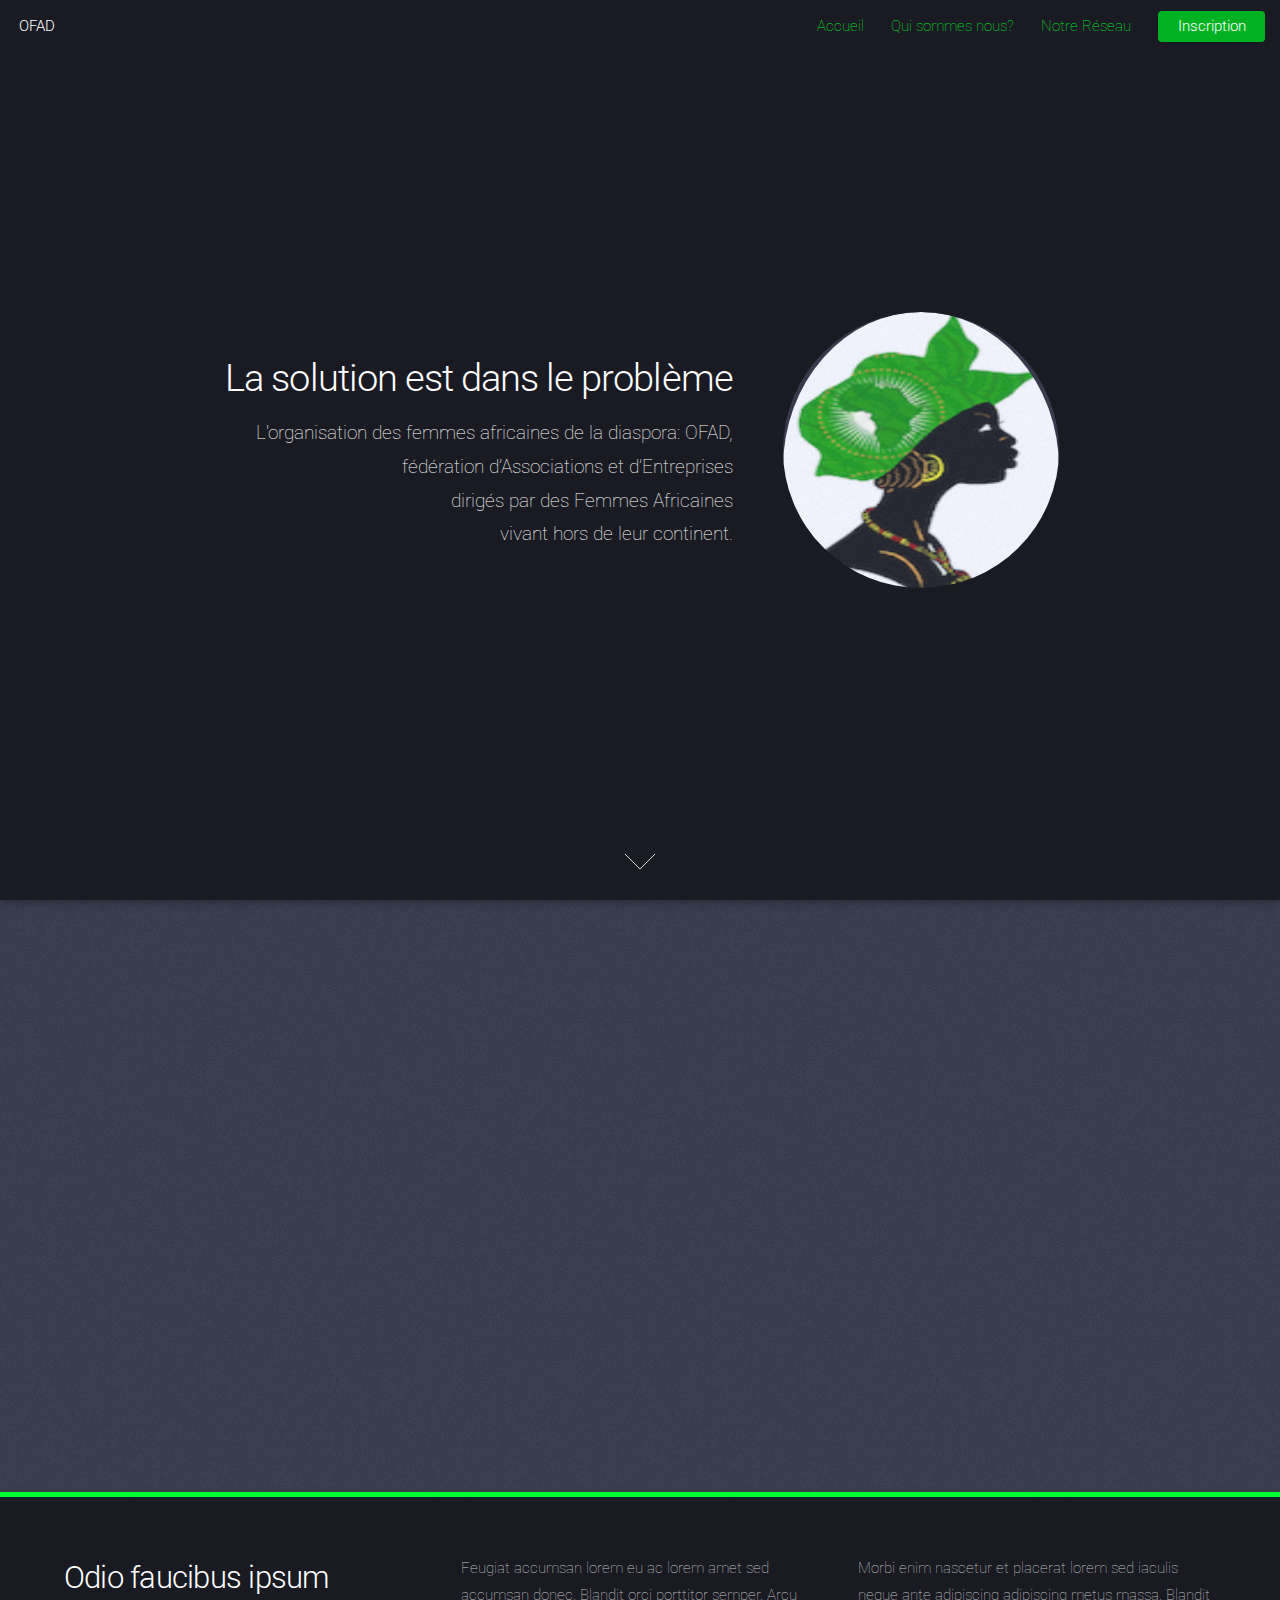
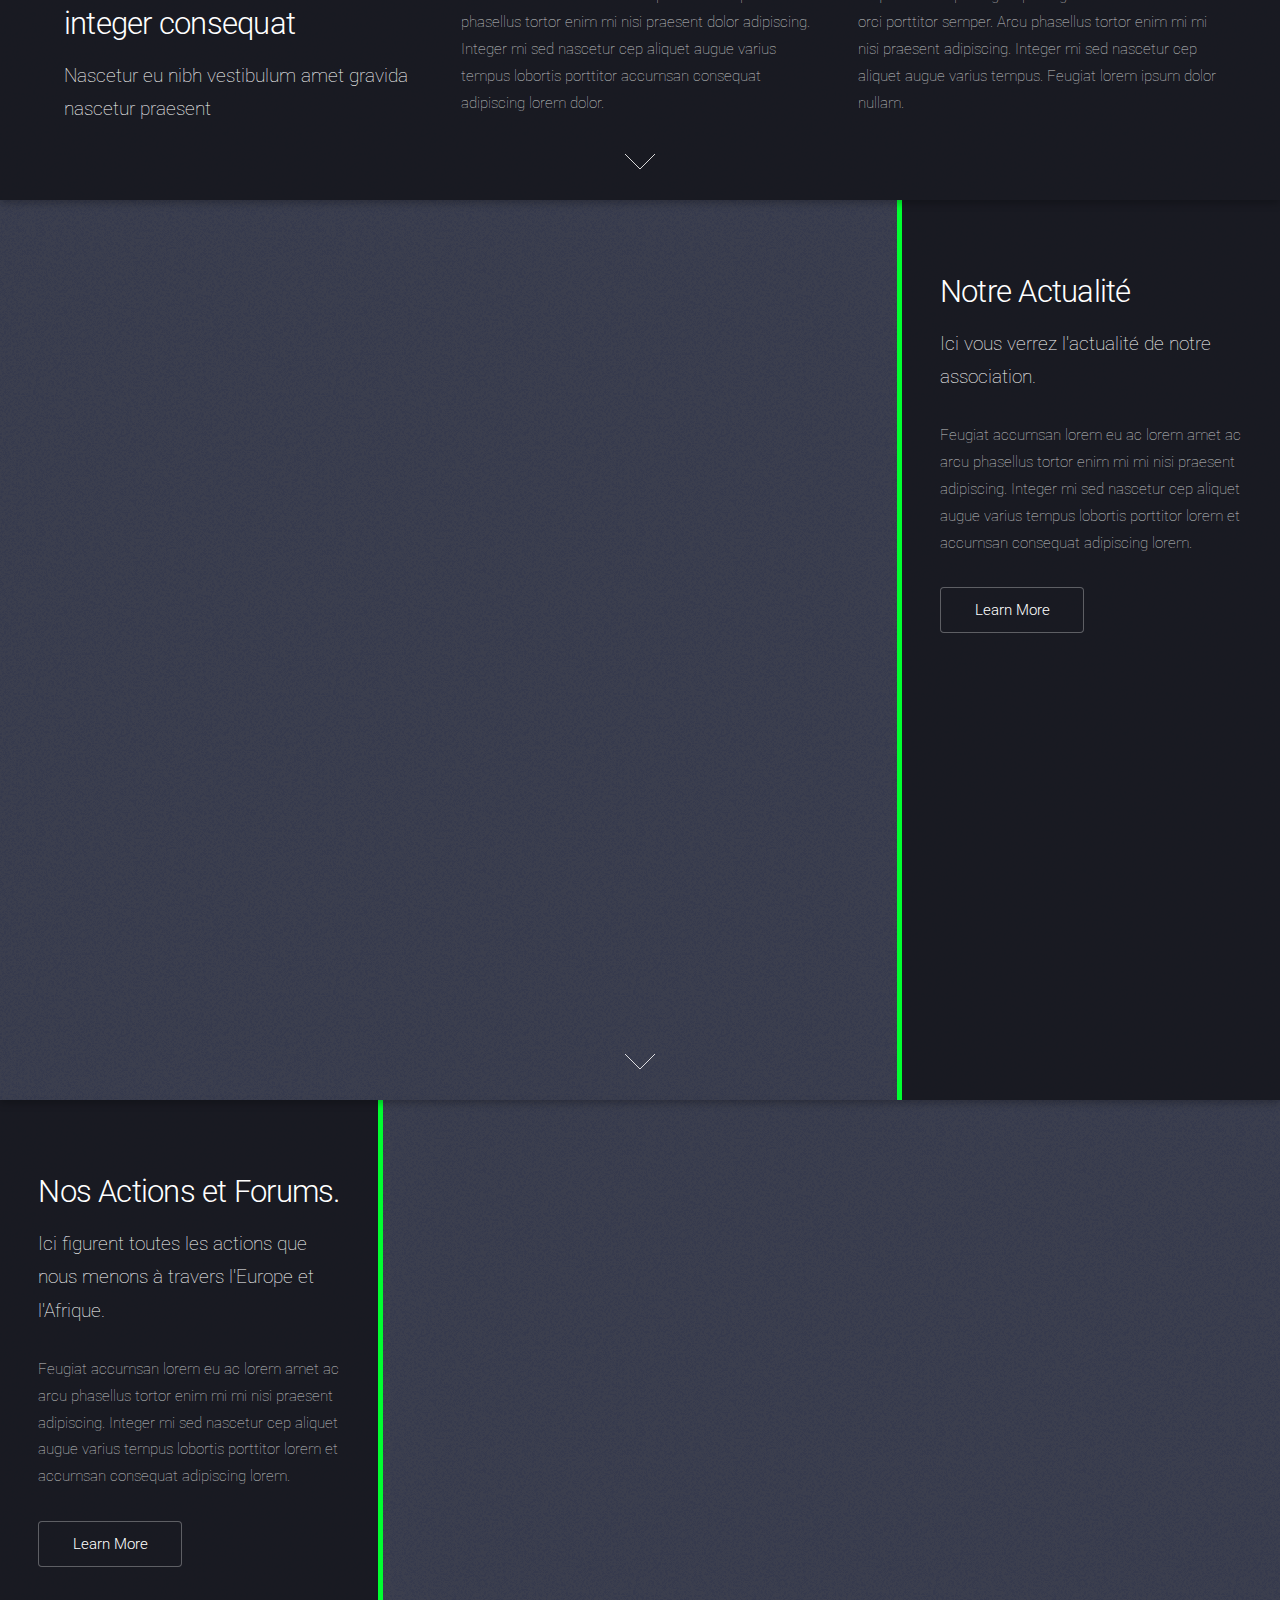
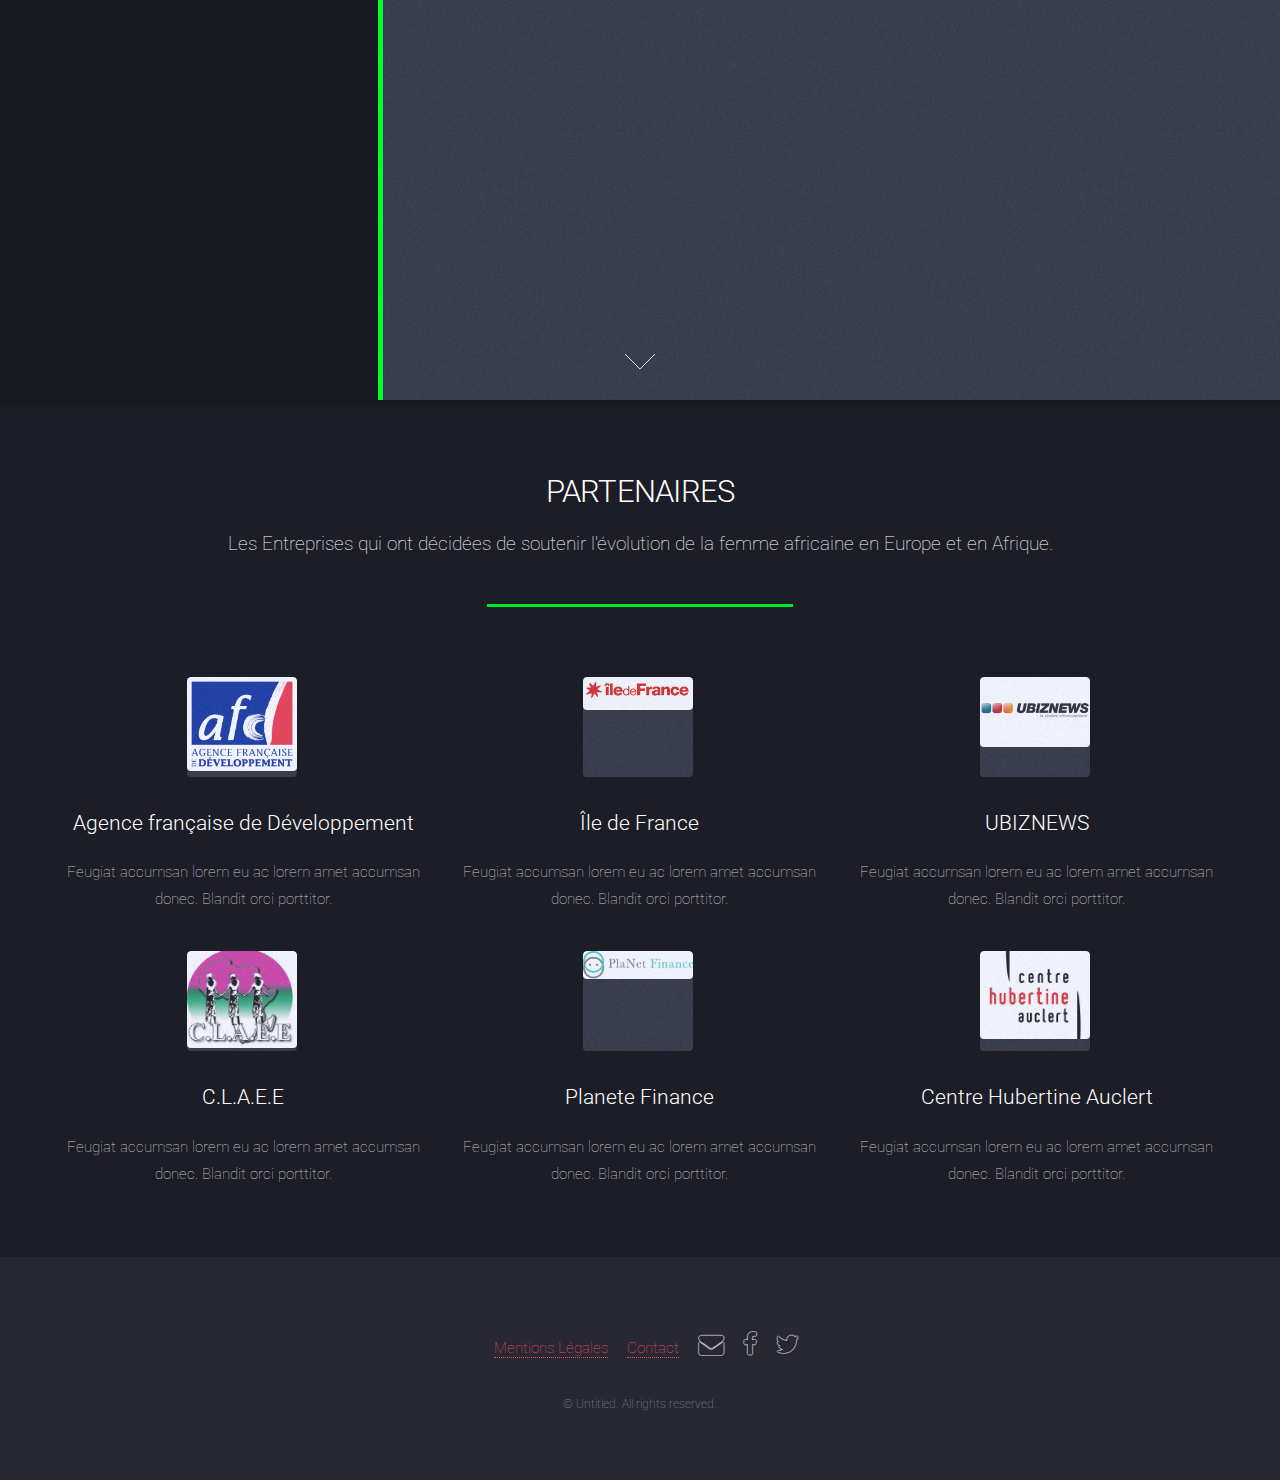
==== commit d2b008b1: "modif des pages" ====
--- a/index.html
+++ b/index.html
@@ -1,9 +1,4 @@
 <!DOCTYPE HTML>
-<!--
-	Landed by HTML5 UP
-	html5up.net | @ajlkn
-	Free for personal and commercial use under the CCA 3.0 license (html5up.net/license)
--->
 <html>
 	<head>
 		<title>OFAD</title>
@@ -26,14 +21,14 @@
 							<li>
 								<a href="#">Qui sommes nous?</a>
 								<ul>
-									<li><a href="left-sidebar.html">Nos Activités</a></li>
-									<li><a href="right-sidebar.html">Actualités</a>
+									<li><a href="activity.html">Nos Activités</a></li>
+									<li><a href="actuality.html">Actualités</a>
 										<ul>
 										<li><a href="#">Rencontre Associative</a></li>
 										<li><a href="#">Agenda</a></li>
 										</ul>
 									</li>
-									<li><a href="no-sidebar.html">Forums</a>
+									<li><a href="forum.html">Forums</a>
 										<ul>
 											<li><a href="#">Forum 2016</a></li>
 											<li><a href="#">Forum 2015</a></li>
@@ -108,7 +103,16 @@
 
 			<!-- Two -->
 				<section id="two" class="spotlight style2 right">
-					<span class="image fit main"><img src="images/vert02.png" alt="" /></span>
+					<!--<span class="image fit main"><img src="images/vert02.png" alt="" />-->
+					<div class="slideshow">
+
+						<ul>
+							 <span class="image fit main"><img src="images/couvofad1.png"></span>
+							<span class="image fit main"><img src="images/couvofad1.png"></span>
+							 <span class="image fit main"><img src="images/FEEFAD.png"></span>
+					 </ul>
+				 </div>
+				<!-- </span>--->
 					<div class="content">
 						<header>
 							<h2>Notre Actualité</h2>
@@ -118,6 +122,7 @@
 						<ul class="actions">
 							<li><a href="#" class="button">Learn More</a></li>
 						</ul>
+
 					</div>
 					<a href="#three" class="goto-next scrolly">Next</a>
 				</section>
@@ -182,7 +187,7 @@
 					</div>
 				</section>
 
-			<!-- Five -->
+			<!-- Five
 				<section id="five" class="wrapper style2 special fade">
 					<div class="container">
 						<header>
@@ -198,7 +203,7 @@
 							</div>
 						</form>
 					</div>
-				</section>
+				</section>-->
 
 			<!-- Footer -->
 				<footer id="footer">
@@ -223,7 +228,7 @@
 			<script src="assets/js/jquery.scrollex.min.js"></script>
 			<script src="assets/js/skel.min.js"></script>
 			<script src="assets/js/util.js"></script>
-			<!--[if lte IE 8]><script src="assets/js/ie/respond.min.js"></script><![endif]-->
+					<!--[if lte IE 8]><script src="assets/js/ie/respond.min.js"></script><![endif]-->
 			<script src="assets/js/main.js"></script>
 
 	</body>
--- a/assets/css/main.css
+++ b/assets/css/main.css
@@ -1,11 +1,7 @@
 @import url("font-awesome.min.css");
 @import url("http://fonts.googleapis.com/css?family=Roboto:100,300,100italic,300italic");
 
-/*
-	Landed by HTML5 UP
-	html5up.net | @ajlkn
-	Free for personal and commercial use under the CCA 3.0 license (html5up.net/license)
-*/
+
 
 /* Reset */
 
@@ -1586,7 +1582,7 @@
 	}
 
 		a:hover {
-			color: #e44c65 !important;
+			color: #00EA22 !important;
 			border-bottom-color: transparent;
 		}
 
@@ -2135,7 +2131,7 @@
 	}
 
 		header.major:after {
-			background: #e44c65;
+			background: #00EA22;
 			content: '';
 			display: inline-block;
 			height: 0.2em;
@@ -2556,8 +2552,13 @@
 				height: 2.5em;
 				line-height: 2.5em;
 				padding: 0 0.5em;
-			}
-
+
+			}
+
+				ul.icons li:first-child{
+						margin-left: 38%;
+
+				}
 				ul.icons li .icon {
 					font-size: 0.8em;
 				}
@@ -2787,7 +2788,7 @@
 		input[type="reset"].special,
 		input[type="button"].special,
 		.button.special {
-			background-color: #e44c65;
+			background-color: #00B222;
 			box-shadow: none;
 			color: #ffffff !important;
 		}
@@ -2796,7 +2797,7 @@
 			input[type="reset"].special:hover,
 			input[type="button"].special:hover,
 			.button.special:hover {
-				background-color: #e76278;
+				background-color: #00EA22;
 			}
 
 			input[type="submit"].special:active,
@@ -3028,15 +3029,15 @@
 		}
 
 		.spotlight.style1 .content {
-			border-color: #e44c65;
+			border-color: #00FF30;
 		}
 
 		.spotlight.style2 .content {
-			border-color: #5480f1;
+			border-color: #00FF30;
 		}
 
 		.spotlight.style3 .content {
-			border-color: #39c088;
+			border-color: #00FF30;
 		}
 
 		.spotlight.inactive .content {
@@ -3263,7 +3264,7 @@
 	}
 
 	#header {
-		background: rgba(39, 40, 51, 0.965);
+		background: rgba(0, 234, 34, 0.965);
 		box-shadow: 0 0 0.25em 0 rgba(0, 0, 0, 0.25);
 		cursor: default;
 		height: 3.5em;
@@ -3301,7 +3302,7 @@
 
 					#header nav ul li a, #header nav ul li span {
 						border: 0;
-						color: inherit;
+						color: #00EA22;
 						display: inline-block;
 						height: inherit;
 						line-height: inherit;
@@ -3319,7 +3320,7 @@
 						}
 
 					#header nav ul li.active > a, #header nav ul li.active > span {
-						color: #e44c65;
+						color: #00EA22;
 					}
 
 					#header nav ul li > ul {
@@ -3851,7 +3852,7 @@
 				}
 
 					#navPanel .link:hover {
-						color: inherit !important;
+						color: #00EA22 !important;
 					}
 
 					#navPanel .link:first-child {
@@ -4009,4 +4010,4 @@
 						padding: 0;
 					}
 
-	}
+	
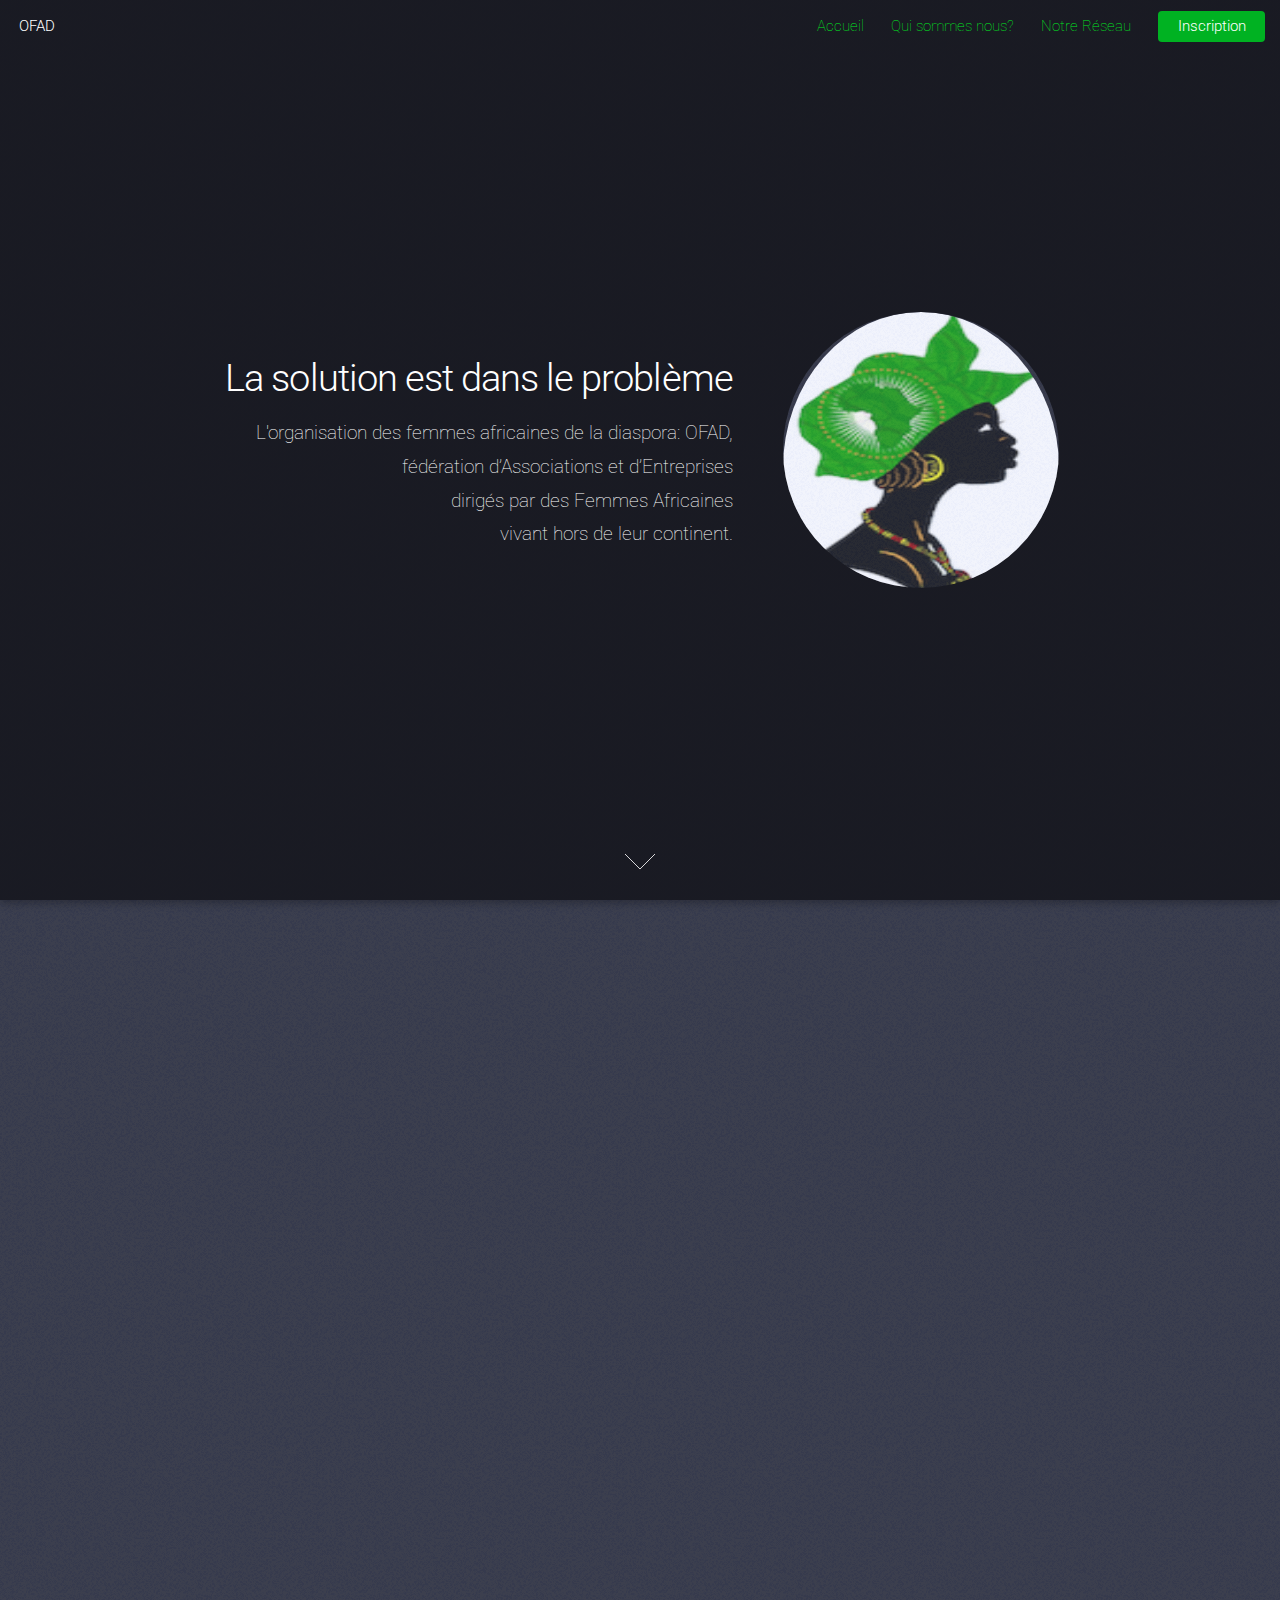
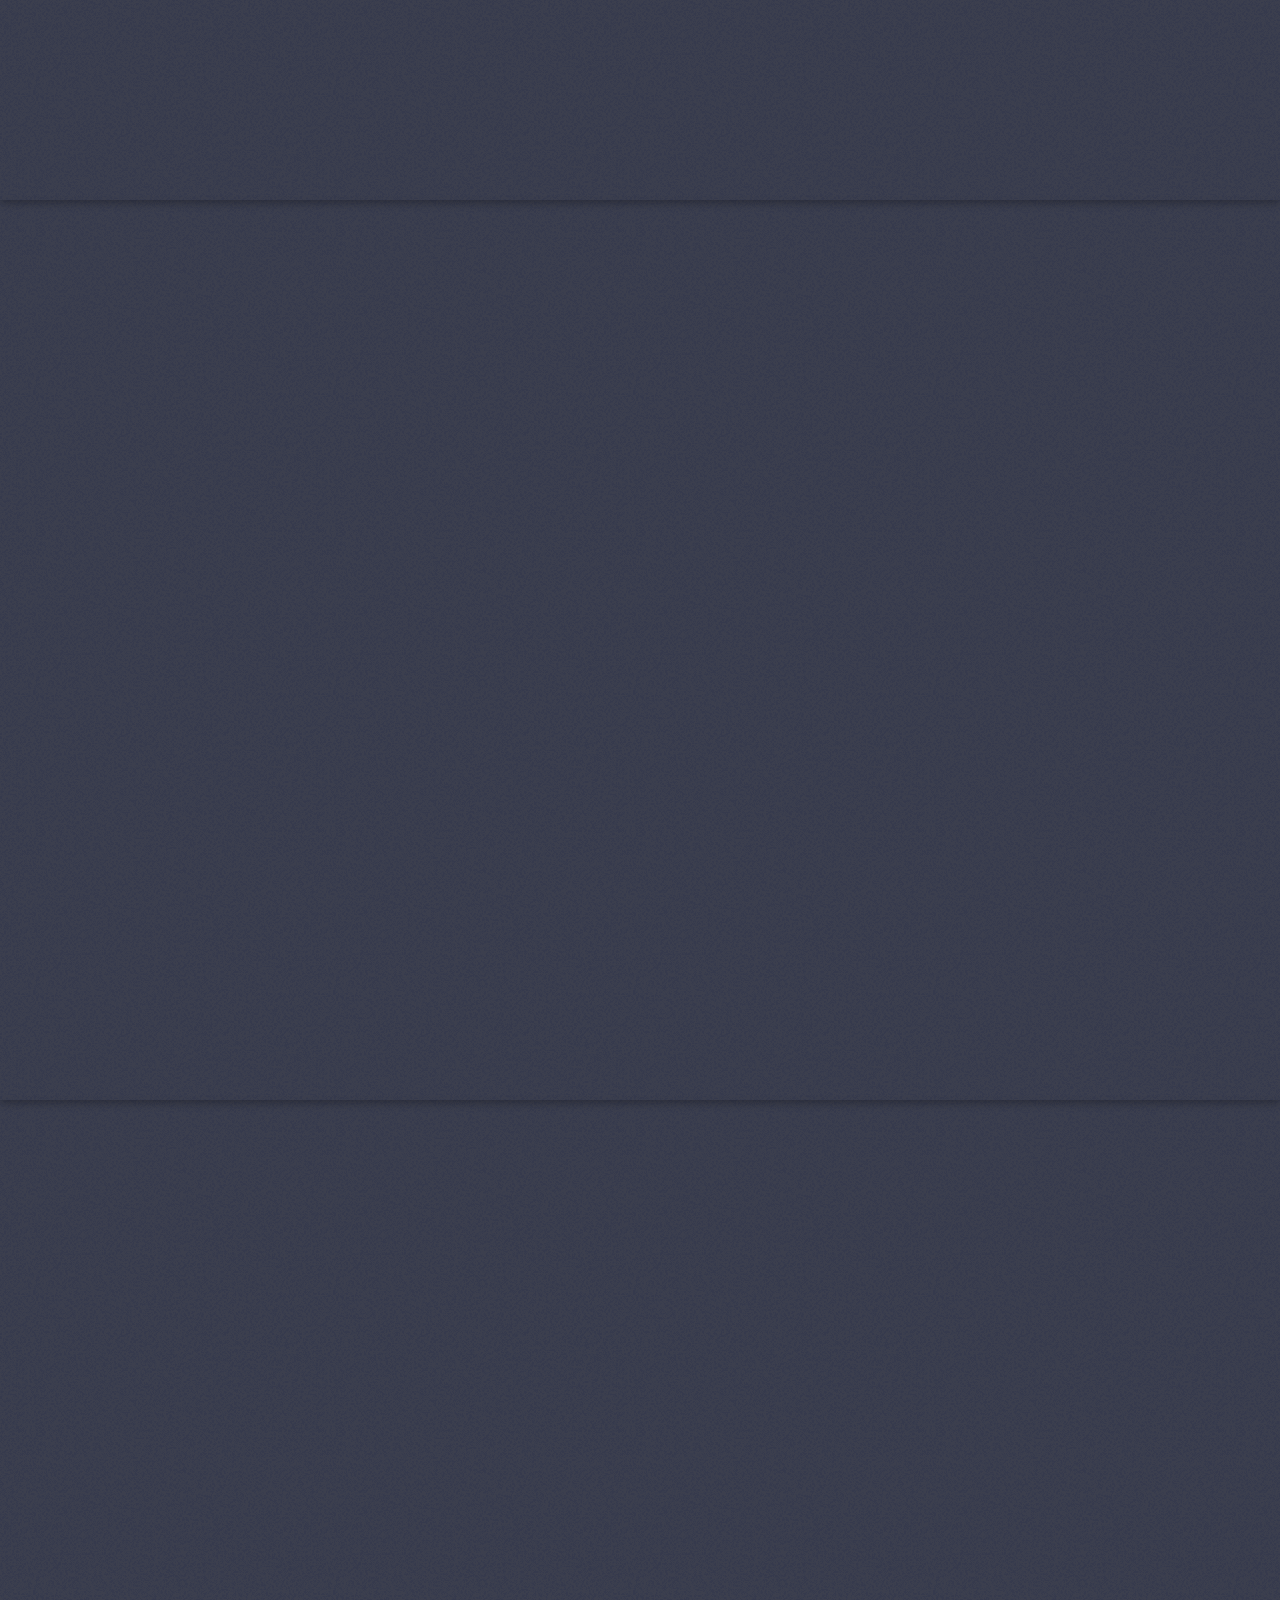
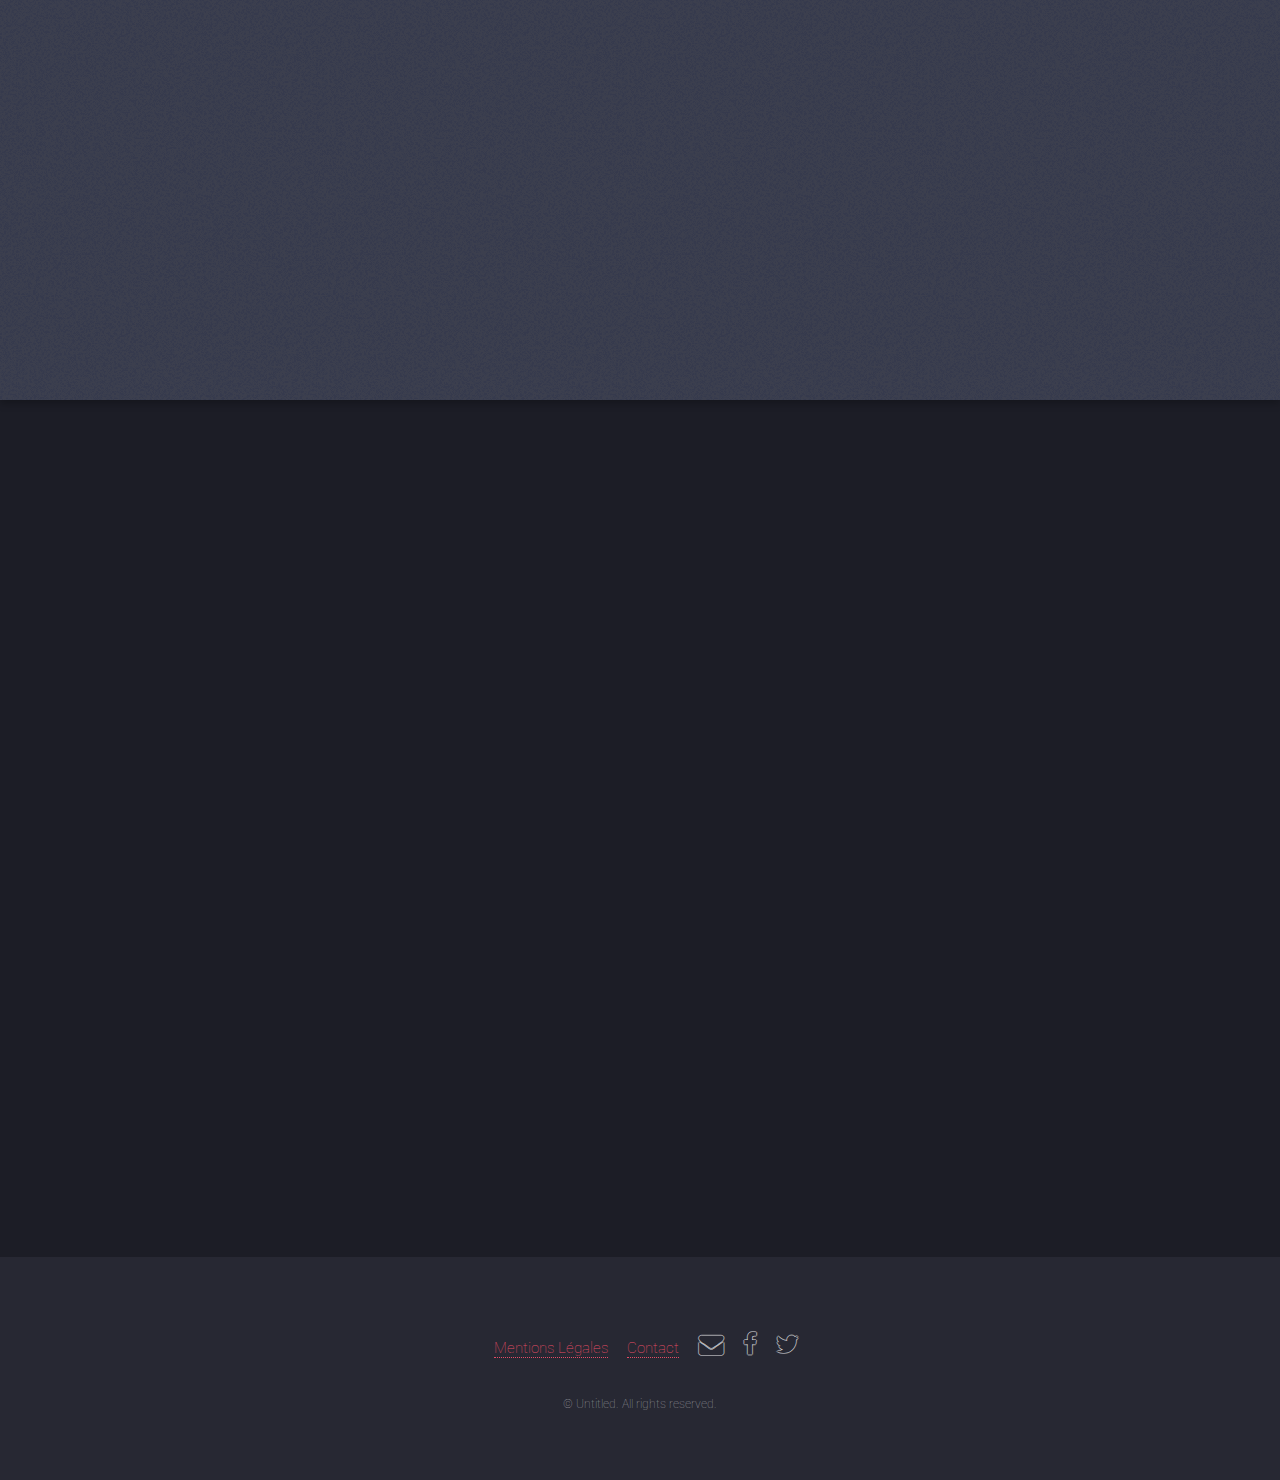
==== commit c0f2fa92: "correction parrallax" ====
--- a/index.html
+++ b/index.html
@@ -104,14 +104,7 @@
 			<!-- Two -->
 				<section id="two" class="spotlight style2 right">
 					<!--<span class="image fit main"><img src="images/vert02.png" alt="" />-->
-					<div class="slideshow">
-
-						<ul>
-							 <span class="image fit main"><img src="images/couvofad1.png"></span>
-							<span class="image fit main"><img src="images/couvofad1.png"></span>
-							 <span class="image fit main"><img src="images/FEEFAD.png"></span>
-					 </ul>
-				 </div>
+				
 				<!-- </span>--->
 					<div class="content">
 						<header>
--- a/assets/css/main.css
+++ b/assets/css/main.css
@@ -3037,7 +3037,7 @@
 		}
 
 		.spotlight.style3 .content {
-			border-color: #00FF30;
+			border-color: #39c088;
 		}
 
 		.spotlight.inactive .content {
@@ -4010,4 +4010,4 @@
 						padding: 0;
 					}
 
-	
+	}
